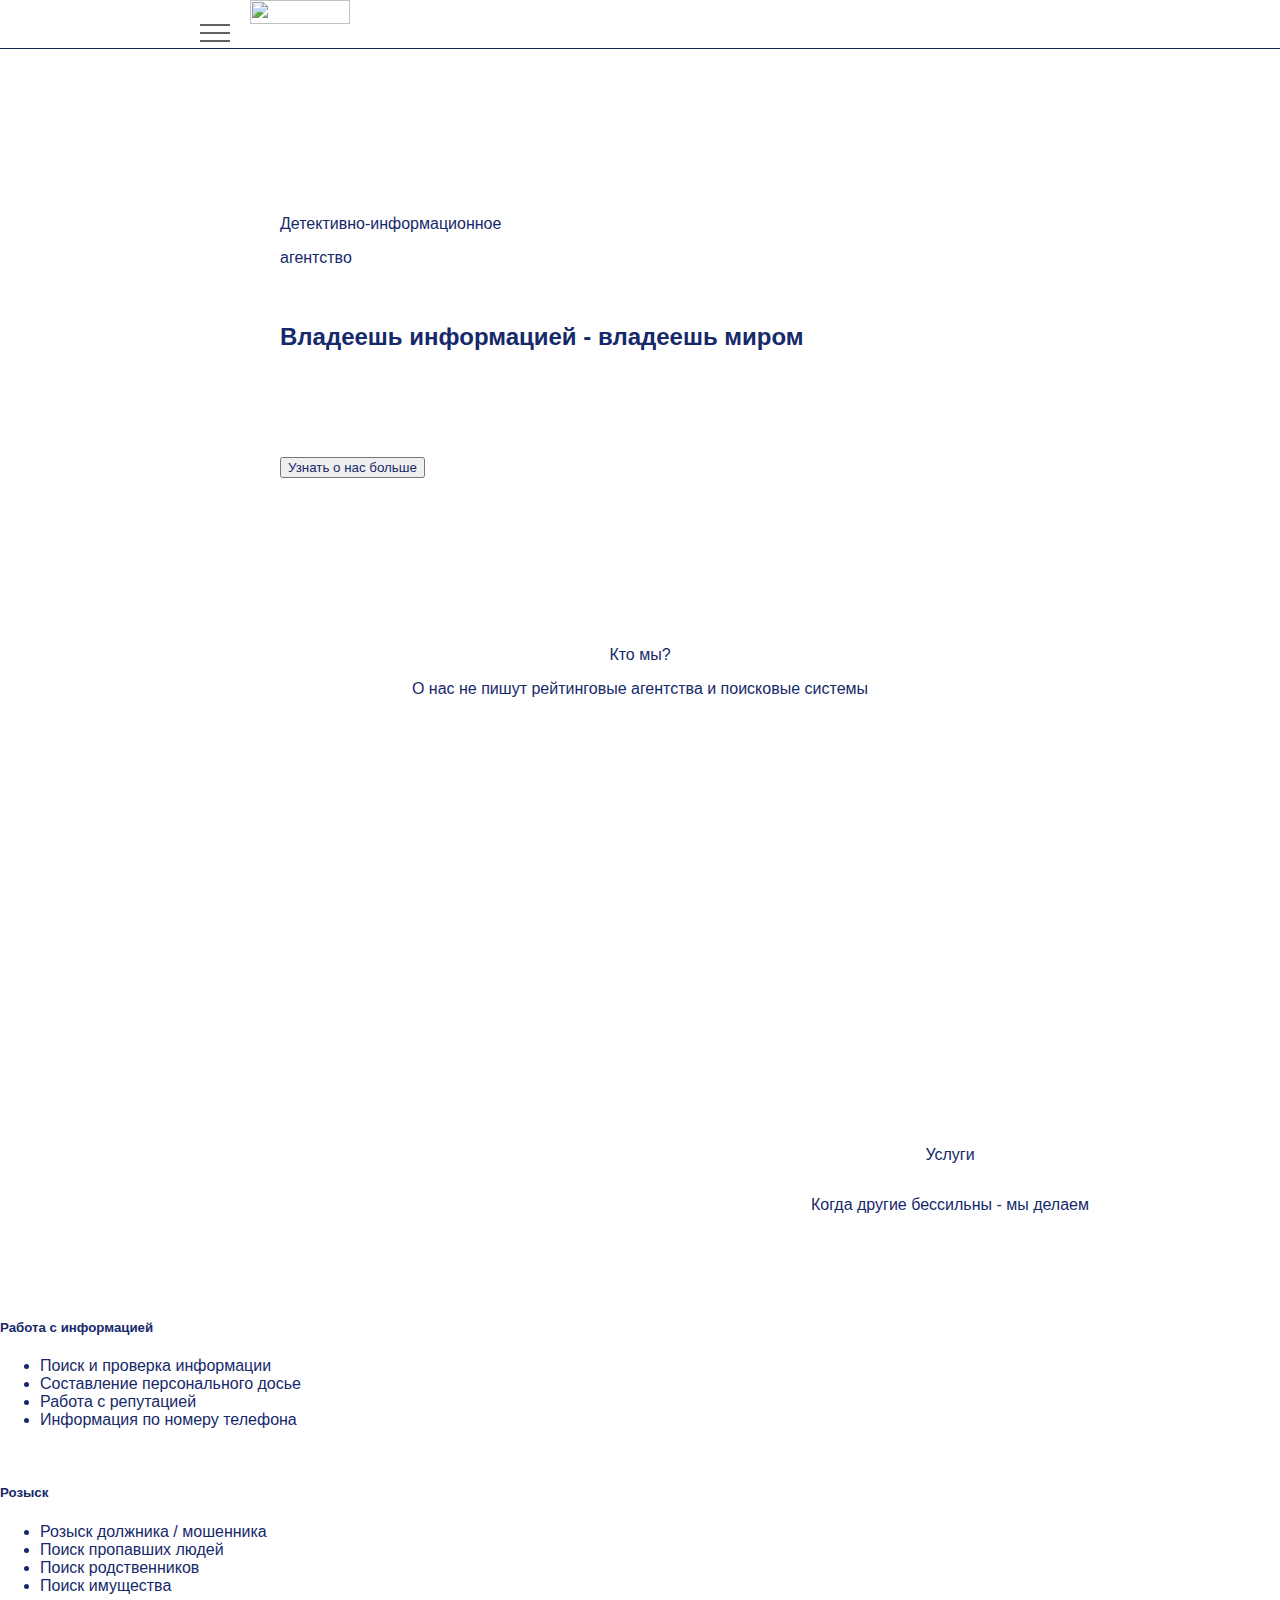
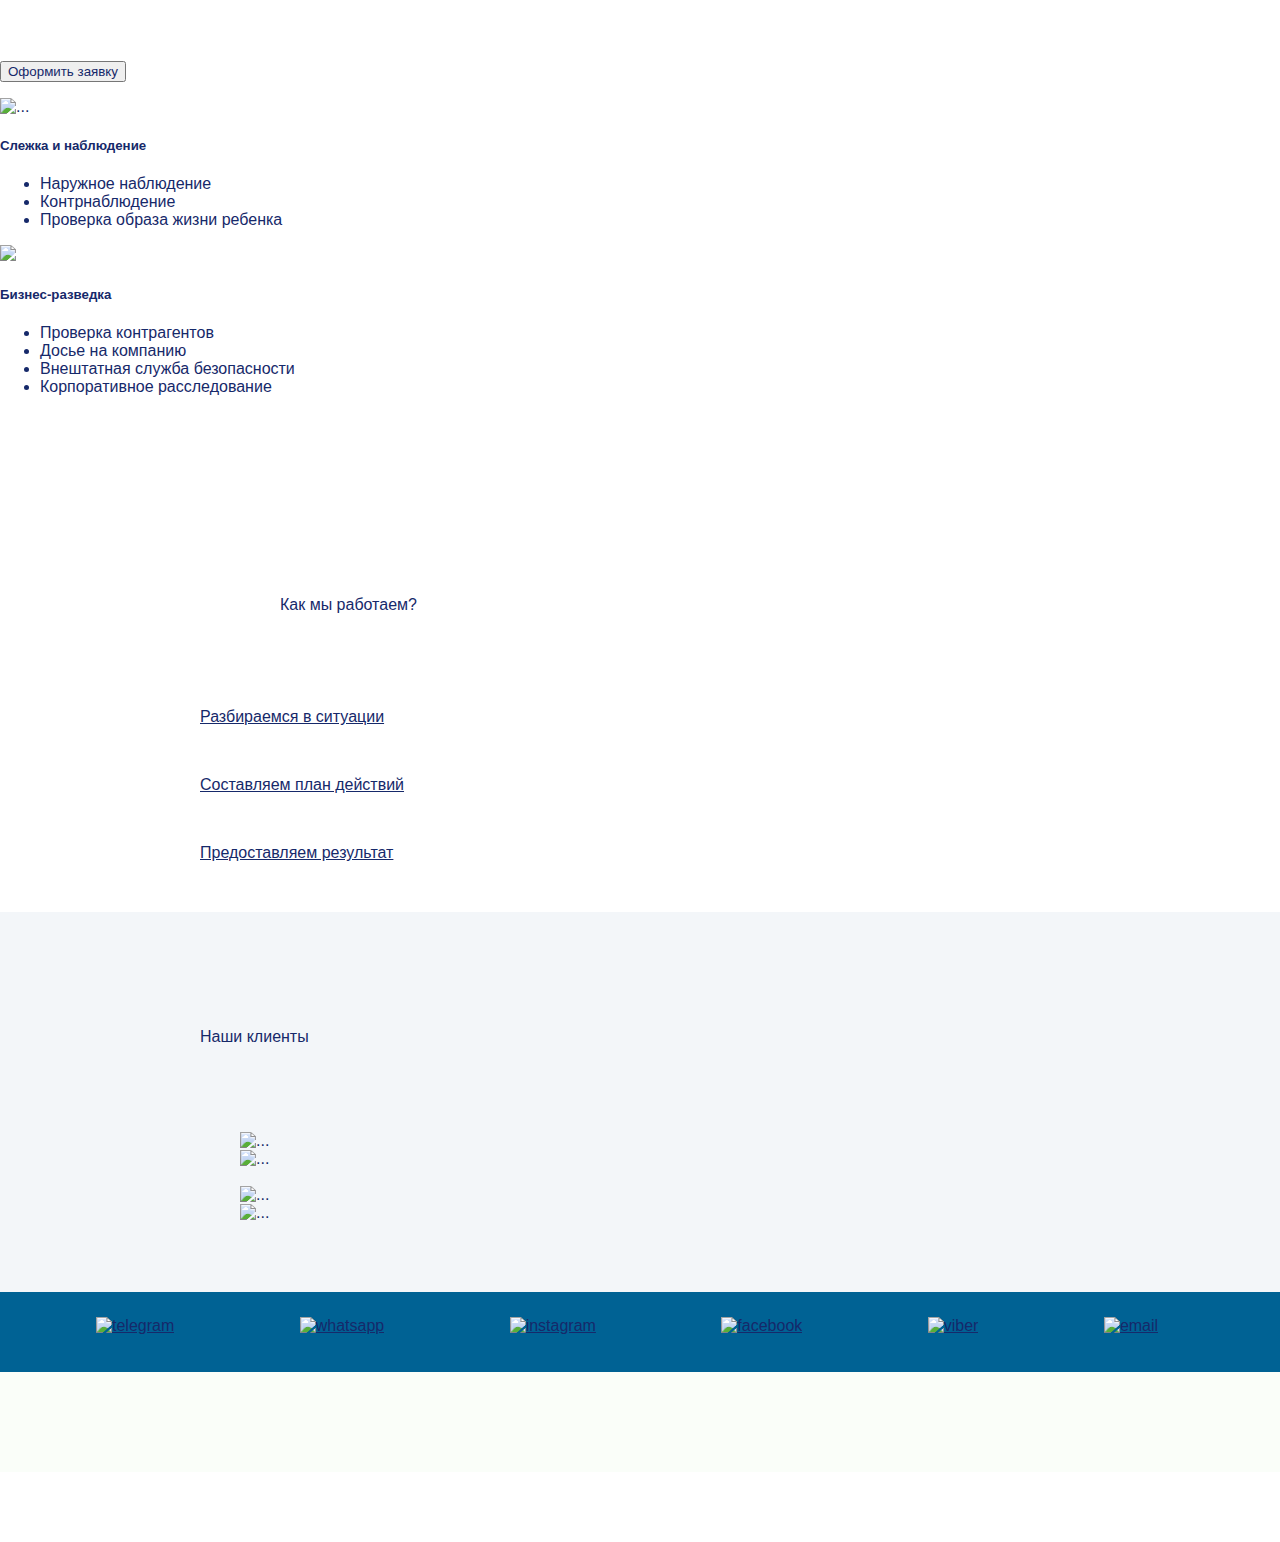
==== index.html @ 45918d25 "Update index.html" ====
<!DOCTYPE html>
<html lang="en">
	<head>
		<meta charset="utf-8" />
        <meta name="viewport" content="width=device-width, initial-scale=1">
		<title>EXAM_Korchevaja</title>
<link rel="stylesheet" href="https://cdnjs.cloudflare.com/ajax/libs/font-awesome/4.7.0/css/font-awesome.min.css">
        <link href="https://cdn.jsdelivr.net/npm/bootstrap@5.1.3/dist/css/bootstrap.min.css"
        rel="stylesheet" integrity="sha384-1BmE4kWBq78iYhFldvKuhfTAU6auU8tT94WrHftjDbrCEXSU1oBoqyl2QvZ6jIW3" crossorigin="anonymous">
        <link href="EXAM.css" rel="stylesheet" />
        <link rel="preconnect" href="https://fonts.googleapis.com">
        <link rel="preconnect" href="https://fonts.gstatic.com" crossorigin>
        <link href="https://fonts.googleapis.com/css2?family=Grape+Nuts&family=Playfair+Display:wght@700&display=swap" rel="stylesheet">
    </head>
	<body>
        <div class="main_container">
        <nav class="navbar navbar-light">
            <div class="container-fluid">
              <a class="navbar-brand" href="#">
                <img class="img_logo" src="project/Exam/img/logo.svg" alt="" width="100" height="24" class="d-inline-block align-text-top">
              </a>
              <nav class="navbar navbar-expand-lg">
                <div class="container-fluid">
                    <ul class="navbar-nav">
                      <li class="nav-item">
                        <a class="nav-link active" aria-current="page" href="#">Главный</a>
                      </li>
                      <li class="nav-item">
                        <a class="nav-link active" aria-current="page" href="#about_us">О нас</a>
                      </li>
                      <li class="nav-item">
                        <a class="nav-link active" aria-current="page" href="#our_services">Услуги</a>
                      </li>
                      <li class="nav-item">
                        <a class="nav-link active" aria-current="page" href="#how_we_work">Как мы работаем</a>
                      </li>
                      <li class="nav-item">
                        <a class="nav-link active" aria-current="page" href="#clients">Клиенты</a>
                      </li>
                      <li class="nav-item">
                        <a class="nav-link active" aria-current="page" href="#contacts">Контакты</a>
                      </li>
                    </ul>
                    <div class="btn_registration">
                      <form>
                      <button type="button" class="btn btn-outline-secondary" onClick='location.href="registration_form.html"'> Оформить заявку</button>
                    </form>
                    </div>
                       
                  </div>
                </div>
              </nav>
            </div>
          </nav>
          <div class="gamburger">
            <input id="menu__toggle" type="checkbox" />
            <label class="menu__btn" for="menu__toggle">
              <span></span>
            </label>
            <ul class="menu__box">
              <li><a class="menu__item" href="../Exam/index.html">Главная</a></li>
              <li><a class="menu__item" href="../Exam/list2.html">О нас</a></li>
              <li><a class="menu__item" href="#how_we_work">Как мы работаем</a></li>
              <li><a class="menu__item" href="#clients">Клиенты</a></li>
              <li><a class="menu__item" href="#contacts">Контакты</a></li>
              <li><a class="menu__item" href="../registration_form.html">Оформить заявку</a></li>
            </ul>
          </div>
        
          <div class="line"></div>
         <ul class="small_menu">
          <li>
            <a class="nav-link active" aria-current="page" href="../Exam/list2.html">О нас</a>
          </li>
          <li class="nav-item">
            <a class="nav-link active" aria-current="page" href="#our_services">Услуги</a>
          </li>
          <li class="nav-item">
            <a class="nav-link active" aria-current="page" href="#how_we_work">Как мы работаем</a>
          </li>
          <li class="nav-item">
            <a class="nav-link active" aria-current="page" href="#clients">Клиенты</a>
          </li>
          <li class="nav-item">
            <a class="nav-link active" href="../registration_form.html">Оформить заявку</a></li>
           
            <div class="dropdown">
              <button onclick="myFunction()" class="dropbtn">Связаться с нами</button>
              <div id="myDropdown" class="dropdown-content">
                <a href="tel:+38(073) 040 31 71">Telegram</a>
                <a href="tel:+38(073) 040 31 71">Whatsapp</a>
                <a href="https://www.instagram.com/hijack_chegevika/">Instagram</a>
                <a href="#">Facebook</a>
                <a href="tel:+38(073) 040 31 71">Viber</a>
                <a href="mailto:adrasteia@mail.com">Email</a>
              </div>
            </div>
        </ul>



<div class="main_content_1">
  <a name="about_us"></a>
    <div class="information-content">
        <p class="h1">Детективно-информационное
            <p class=" h1 text-black-50">агентство</p></p>
            <h6 class="text-black-50">Владеешь информацией - владеешь миром</h6>
            <form>
            <button type="button" class="btn btn-outline-secondary" onClick='location.href="../Exam/list2.html"'>Узнать о нас больше</button>
          </form>
          </div>
        <div class="image-content">
        <img src="project/Exam/img/img1.svg" alt="" width="80%">
         </div>
    </div>
    <div class="main_content_2">
        <div class="center-text">
        <p class="h1">Кто мы?</p>
        <p class="h4 text-black-50">О нас не пишут рейтинговые агентства и поисковые системы</p>
    </div>
    <div class="card-group-1">
        <p>  <img class="img_1" src="project/Exam/img/note 1.svg" alt="" width="60%"></p>
        <div class="vertical_grop1">
        <p>
        <img class="polaroid_foto" src="project/Exam/img/Polaroid 600 Format.svg" alt="" width="45%">
       <div class="small_text"> <p class="h5">2. Применяем  агентскую сеть по всему миру</p> </div>
    </p>
</div>
<div class="vertical_grop1">
    <div class="small_text2"> <p class="h5">3. Используем арсенал профессиональных технических средств</p> </div>
    <p> <img class="lines_img" src="project/Exam/img/lines.svg" alt="" width="50%">
    </p>
</div>
<div class="vertical_grop1">
    <p>  <img class="stars" src="../Exam/img/star.svg" alt="" width="40%">
        <div class="small_text2"> <p class="h5">4. Считаем 
            что репутация важнее денег</p> </div>
    </p>
    </div>
    </div>
    </div>
    <div class="container">
        <div class="container_nav">
            <div class="services">
            <p class="h1">Услуги</p>
            <a name="our_services"></a>
          </div>
            <p class="h5 text-black-50" >Когда другие бессильны - мы делаем</p>
        </div>
<div class="image_card_group">
        <div class="row row-cols-1 row-cols-md-4 g-4">
            <div class="col">
              <div class="card h-100">
              <img src="../Exam/img/detective.jpg" class="card-img-top"  alt="" width="90%">
              <div class="card-body">
                <h5 class="card-title">Работа с информацией</h5>
                <p class="card-text"><ul>
                    <li> Поиск и проверка информации</li>
                    <li> Составление персонального досье</li>
                    <li> Работа с репутацией</li>
                    <li> Информация по номеру телефона</li>
                </ul></p>
              </div>
            </div>
            </div>
            <div class="col">
                <div class="card h-100">
              <img src="../Exam/img/det2.jpg" class="card-img-top" alt="">
              <div class="card-body">
                <h5 class="card-title">Розыск</h5>
                <p class="card-text">
                    <ul>
                        <li> Розыск должника / мошенника</li>
                        <li> Поиск пропавших людей</li>
                        <li> Поиск родственников</li>
                        <li> Поиск имущества</li>
                    </ul>
                    <form> 
                    <button type="button" class="btn btn-primary" onClick='location.href="../registration_form.html"'>Оформить заявку</button>
                  </form>
                  </p>
              </div>
              </div>
            </div>
            <div class="col">
                <div class="card h-100">
              <img src="../Exam/img/det3.jpg" class="card-img-top" alt="..." >
              <div class="card-body">
                <h5 class="card-title">Слежка и наблюдение</h5>
                <p class="card-text">
                    <ul>
                        <li> Наружное наблюдение</li>
                        <li> Контрнаблюдение</li>
                        <li> Проверка образа жизни ребенка</li>
                    </ul>  
                </p>
              </div>
                </div>
            </div>
              <div class="col">
                <div class="card h-100">
                <img src="../Exam/img/det4.jpg.crdownload" class="card-img-top">
                <div class="card-body">
                  <h5 class="card-title">Бизнес-разведка</h5>
                  <p class="card-text">
                    <ul>
                        <li> Проверка контрагентов</li>
                        <li> Досье на компанию</li>
                        <li>Внештатная служба безопасности</li>
                        <li>Корпоративное расследование</li>
                    </ul>    
                  </p>
                </div>
                </div>
            </div>
          </div>
          </div>
    </div>
    <div class="container_new">
        <div class="work_container">
          <a name="how_we_work"></a>
        <div class="we_work">
        <p class="h1">Как мы работаем?</p></div>
        </div>
        <div class="row">
            <div class="col-4">
        <div class="list-group">
            <a href="#" class="list-group-item list-group-item-action" aria-current="true">
              <div class="d-flex w-100 justify-content-between">
                <img src="../Exam/img/Icon.png" alt="">
              </div>
              <p class="mb-1">Разбираемся в ситуации</p>
            </a>
            <a href="#" class="list-group-item list-group-item-action">
              <div class="d-flex w-100 justify-content-between">
                <img src="../Exam/img/Icon2.png" alt="">
              </div>
              <p class="mb-1">Составляем план действий</p>
            </a>
            <a href="#" class="list-group-item list-group-item-action">
              <div class="d-flex w-100 justify-content-between">
                <img src="../Exam/img/Vector 76.png" alt="">
              </div>
              <p class="mb-1">Предоставляем результат</p>
            </a>
        </div>
        </div>

        <div class="col-8">
    <div class="large_image">
        <img src="../Exam/img/graphics.svg" alt="" width="90%">
    </div>
    </div>
    <div class="container_clients">
      <div class="vertical_grop3">
        <a name="clients"></a>
        <div class="clients_title">
        <p class="h1">Наши клиенты</p></div>
        <div class="main_gallery">
        <div class="gallery">
        <div class="row"> 
          <div class="col-lg-3 col-md-4 col-6">
              <img class="img-fluid" src="../Exam/img/1.svg" alt="...">
          </div>
          <div class="col-lg-3 col-md-4 col-6">
              <img class="img-fluid" src="../Exam/img/2.svg" alt="...">
          </div>
        </div>
     <br> 
        <div class="row">
          <div class="col-lg-3 col-md-4 col-6">
            <img class="img-fluid" src="../Exam/img/3.svg" alt="...">
        </div>
        <div class="col-lg-3 col-md-4 col-6">
          <img class="img-fluid" src="../Exam/img/4.svg" alt="...">
      </div>
      </div>
      </div>
      </div>
      <div class="result_text">
        <p class="mb-1 text-black-50">Предоставляем результат</p>
      </div>
      </div>

<footer class="footer_for_mob">

</footer>

<a name="contacts"></a>
<footer class="footer">
  <div class="socfoot">
      <a href="tel:+38(073) 040 31 71" class="sff"><img class="tel" src="../Exam/img/telegram.png" alt="telegram"></a>
      <a href="tel:+38(073) 040 31 71" class="sfg"><img class="tel" src="../Exam/img/whatsapp.png" alt="whatsapp"></a>
      <a href="https://www.instagram.com/hijack_chegevika/" class="sfinstag"><img class="tel" src="../Exam/img/instagram.png" alt="instagram"></a>
      <a href="#" class="sfok"><img class="tel"src="../Exam/img/facebook.png" alt="facebook"></a>
      <a href="tel:+38(073) 040 31 71" class="sftwit"><img class="tel"src="../Exam/img/viber.png" alt="viber"></a>
      <a href="mailto:adrasteia@mail.com" class="sfvk"><img class="tel" src="../Exam/img/email.png" alt="email"></a>
  </div>
  <div class="menufoot">
  </div>
</footer>


<script src="../Exam/gamburger.js"></script>
</body>
</html>
---- EXAM.css ----
*{
    color:#16296a;  
    font-family:'Segoe UI', Tahoma, Geneva, Verdana, sans-serif;}
html{
    height: 100vw;
}
body{
    margin:0px;
    color: #142251;
    max-width: 1910px;
    min-height: 100vw;
 
}
.main_container{
width:1910px;
position: relative;
min-height: 100%;
}
.img_logo{
    margin-left: 80px;
}
.navbar-text{
    padding-left:350px;
    }

.nav-item>a:hover{
        color: rgb(95, 96, 101);
        text-decoration: underline;}
.btn_registration{
    margin-top: -50px;
    margin-right: 50px;
    margin-left: 500px;
}
.line{
    border-bottom: 1px solid #142251;
    width: 1920px;
    height: 0px;
    margin-top: 0px;
    }
h1{
    font-size: 100px;
}
h6{
    font-size: 24px;
}
.information-content{
    max-width: 787px;
    margin-left: 80px;
    margin-top: 150px;
}
.btn {
    margin-top: 50px;
}
.main_content_1{
    display: flex;
    flex-direction: row;
}
.image-content{
    margin-left: 320px;
    margin-top: 70px;
}
.center-text{
   text-align: center;
   margin-top: 80px;
}
.h4 text-black-50{
    width: 490px;
}
.card-group-1{
    display: flex;
    flex-direction: row;
    align-content:space-between;
    margin-top: 80px;
    width: 1910px;
    margin-left: 80px;
}
.img_polaroid{
    margin-left:0px ;
    width: 60%;

}
.stars{
    margin-top: 50px;
    
}
.vertical_grop1{
    display: flex;
    flex-direction: column;
}
.small_text{
    font-size: 10px;
    width: 150px;
    margin-top: -20px;
}

.small_text2{
    width: 200px;
    margin-top: 50px;
}
.lines_img{
    margin-top: 50px;
}
.container{
  background-color:   #ffffff;
  height: auto;
  width:1900px;
}
.container_nav{
    display: flex;
    flex-direction: column;
    text-align: center;
    margin-top: 30px;
}
.services{
margin-top: 50px;
}
.row row-cols-1 row-cols-md-4 g-4{
    margin-top: 50px;
}
.image_card_group{
    margin-top: 50px;
}
.work_container{
    margin-top: 200px;
    margin-left: 80px; 
}
.list-group{
    margin-left: 80px; 
    margin-top: 60px;
}
.large_image{
    margin-left: 150px;
}
.container_clients{
    background-color:  #F3F6F9;;
}
.clients_title{
    margin-left: 80px;
    margin-top: 200px;
}
.vertical_grop3{
    display: flex;
    flex-direction: row;
}
.main_gallery{
    display: flex;
    flex-direction: column;
    padding-left: 25%;
    margin-top: 70px;
    margin-bottom: 70px;
}
.result_text{
    font-size: 24px;
    margin-top: 200px;
    margin-right: 100px;
}
.img-fluid{
    transition:transform .2s;
}
.img-fluid:hover {
transform: scale(1.3);
}
.card-img-top{
    transition:transform .2s;  
}
.card-img-top:hover{
    transform: scale(1.1);
}
.tel{
    transition:transform .2s; 
}
.tel:hover{
    transform: scale(1.2);
}

.footer {
    height: 250px;
    position: absolute;
    width:1920px;
}
.socfoot {
    height: 100px;
    width: 100%;
    background-color: #006294;
    clear: both;
    text-align: center;
}
.socfoot>a>img {width: 50px; height: 50px;}
.socfoot>a>img:first-child {margin: 25px 25px 25px 5%;}
.socfoot>a>img:nth-child(2) {margin-left: 0}
.socfoot>a>img:nth-child(3) {margin-left: 0}
.socfoot>a>img:nth-child(4) {margin-left: 0}
.socfoot>a>img:nth-child(5) {margin-left: 0}
.socfoot>a>img:nth-child(6) {margin-left: 0}
.menufoot {
    height: 100px;
    widows: 100%;
    background-color: #fafef9;
    clear: both;
}

@media screen and (min-width:1900px){
.small_menu{
    display: none;
}
    .small_page_text{
    display: none;
}
    .gamburger{
    display: none;
}
.menu{
    display: none; 
}
.container_sm_footer{
    display: none;
}
}

@media screen and (min-width:769px) and (max-width: 1910px)
{
    .small_menu{
        display: none;
    }
    .navbar-nav{
        display: none;
    }
   
    .btn_registration{
        display: none; 
    }
    #menu__toggle {
        opacity: 0;
}
.img_logo{
    margin-left: 250px;
}
.menu__btn {
    display: flex;
    align-items: center;  
    position: fixed;
    top: 20px;
    left: 200px;
    width: 30px;
    height: 26px;
    cursor: pointer;
    z-index: 1;
  }
  .menu__btn > span,
.menu__btn > span::before,
.menu__btn > span::after {
  display: block;
  position: absolute;
  width: 100%;
  height: 2px;
  background-color: #616161;
}
.menu__btn > span::before {
  content: '';
  top: -8px;
}
.menu__btn > span::after {
  content: '';
  top: 8px;
}
.menu__box {
    display: block;
    position: fixed;
    visibility: hidden;
    top: 0;
    left: -100%;
    width: 300px;
    height: 100%;
    margin: 0;
    padding: 80px 0;
    list-style: none;
    text-align: center;
    background-color: #ECEFF1;
    box-shadow: 1px 0px 6px rgba(0, 0, 0, .2);
  }
  
  .menu__item {
    display: block;
    padding: 12px 24px;
    color: #333;
    font-family: 'Roboto', sans-serif;
    font-size: 20px;
    font-weight: 600;
    text-decoration: none;
  }
  .menu__item:hover {
    background-color: #CFD8DC;
  }
  #menu__toggle:checked ~ .menu__btn > span {
    transform: rotate(45deg);
  }
  #menu__toggle:checked ~ .menu__btn > span::before {
    top: 0;
    transform: rotate(0);
  }
  #menu__toggle:checked ~ .menu__btn > span::after {
    top: 0;
    transform: rotate(90deg);
  }
  #menu__toggle:checked ~ .menu__box {
    visibility: visible;
    left: 0;
  }
  .main_content_1{
    display: flex;
    flex-direction: column;
    margin-left: 200px;
}
.image-content{
    margin-left: 200px;
    width:50%;
   
}
.card-group-1{
    display: flex;
    flex-direction: column;
    align-content:space-between;
    margin-top: 80px;
    margin-left: 80px;
    margin-left: 200px;
}
.img_1{
    width:15%;
    margin-left: 200px;
}
.polaroid_foto{
    width:35%;
    margin-left: 230px;
}
.lines_img{
    width:35%;
    margin-left: 200px;
}
.stars{
    width:30%; 
    margin-left: 200px;
}
.large_image{
    display: none;
}
.list-group{
    width:500px;
    margin-left: 200px;
}
.container_clients{
    margin-top: 50px;
   
}
.vertical_grop3{
    display: flex;
    flex-direction: column;
    
}
.clients_title{
    margin-top: 100px;
    margin-left: 200px;
}
.main_gallery{
    margin-left: -80px;
}
.result_text{
    display: none;
}
.small_text{
 display: none;
}

.small_text2{
   display: none;
 
}
.vertical_grop1{display: flex;
flex-direction: row;
}
.we_work{
    margin-left: 200px;
}
.container_sm_footer{
    margin-left: 200px;
    margin-top: -100px;
}
.socfoot {
    height: 80px;
    width: 100%;
    background-color: #006294;
    clear: both;
    text-align: left;
}
.socfoot>a>img {width: 30px; height: 30px;}
.socfoot>a>img:first-child {margin: 25px 25px 25px 5%;}
.socfoot>a>img:nth-child(2) {margin-left: 0}
.socfoot>a>img:nth-child(3) {margin-left: 0}
.socfoot>a>img:nth-child(4) {margin-left: 0}
.socfoot>a>img:nth-child(5) {margin-left: 0}
.socfoot>a>img:nth-child(6) {margin-left: 0}
.menufoot {
    height: 100px;
    widows: 100%;
    background-color: #fafef9;
    clear: both;
}
.small_page_text{
    display: none;
}
}
@media screen and (min-width:350px) and (max-width: 768px){
    .gamburger{
        display: none;
    }
    .img_logo{
        width: 200%;
        margin-top: 10px;
        margin-left: 100px;
    }
    
    .information-content{
    display: none;}
    .center-text{display: none;}
    .main_content_1{display: none;
    }
    .main_content_2{display: none;}
    .container{display: none;
    }
    .image_card_group{display: none;
    }
    .col{display: none;
    }
    .work_container{
        display: none;
    }
    .list-group{ display: none;}
    .large_image{display: none;
    }
    .container_clients{
        display: none;
    }
    .navbar-nav{
        display: none; 
    }
    .btn_registration{
        display: none; 
    }
.small_menu{
    margin-top: 15%;
    margin-left: 30%;
    list-style: none;
}    
.nav-link{
    color: #142251;
    font-size: 30px;
}
/* Dropdown Button */
.dropbtn {
    background-color: #868686;
    color: white;
    padding: 20px;
    font-size: 20px;
    border: none;
    cursor: pointer;
    margin-left: 10px;

}
.dropbtn:hover, .dropbtn:focus {
    background-color: #1176ba;
}
.dropdown {
    position: relative;
    display: inline-block;
}

.dropdown-content {
    display: none;
    position: absolute;
    background-color: #f1f1f1;
    min-width: 160px;
    box-shadow: 0px 8px 16px 0px rgba(0,0,0,0.2);
    z-index: 1;
}
.dropdown-content a {
    color:#142251;
    padding: 12px 16px;
    text-decoration: none;
    display: block;
}
.dropdown-content a:hover {background-color: #ddd}

.show {display:block;}

}
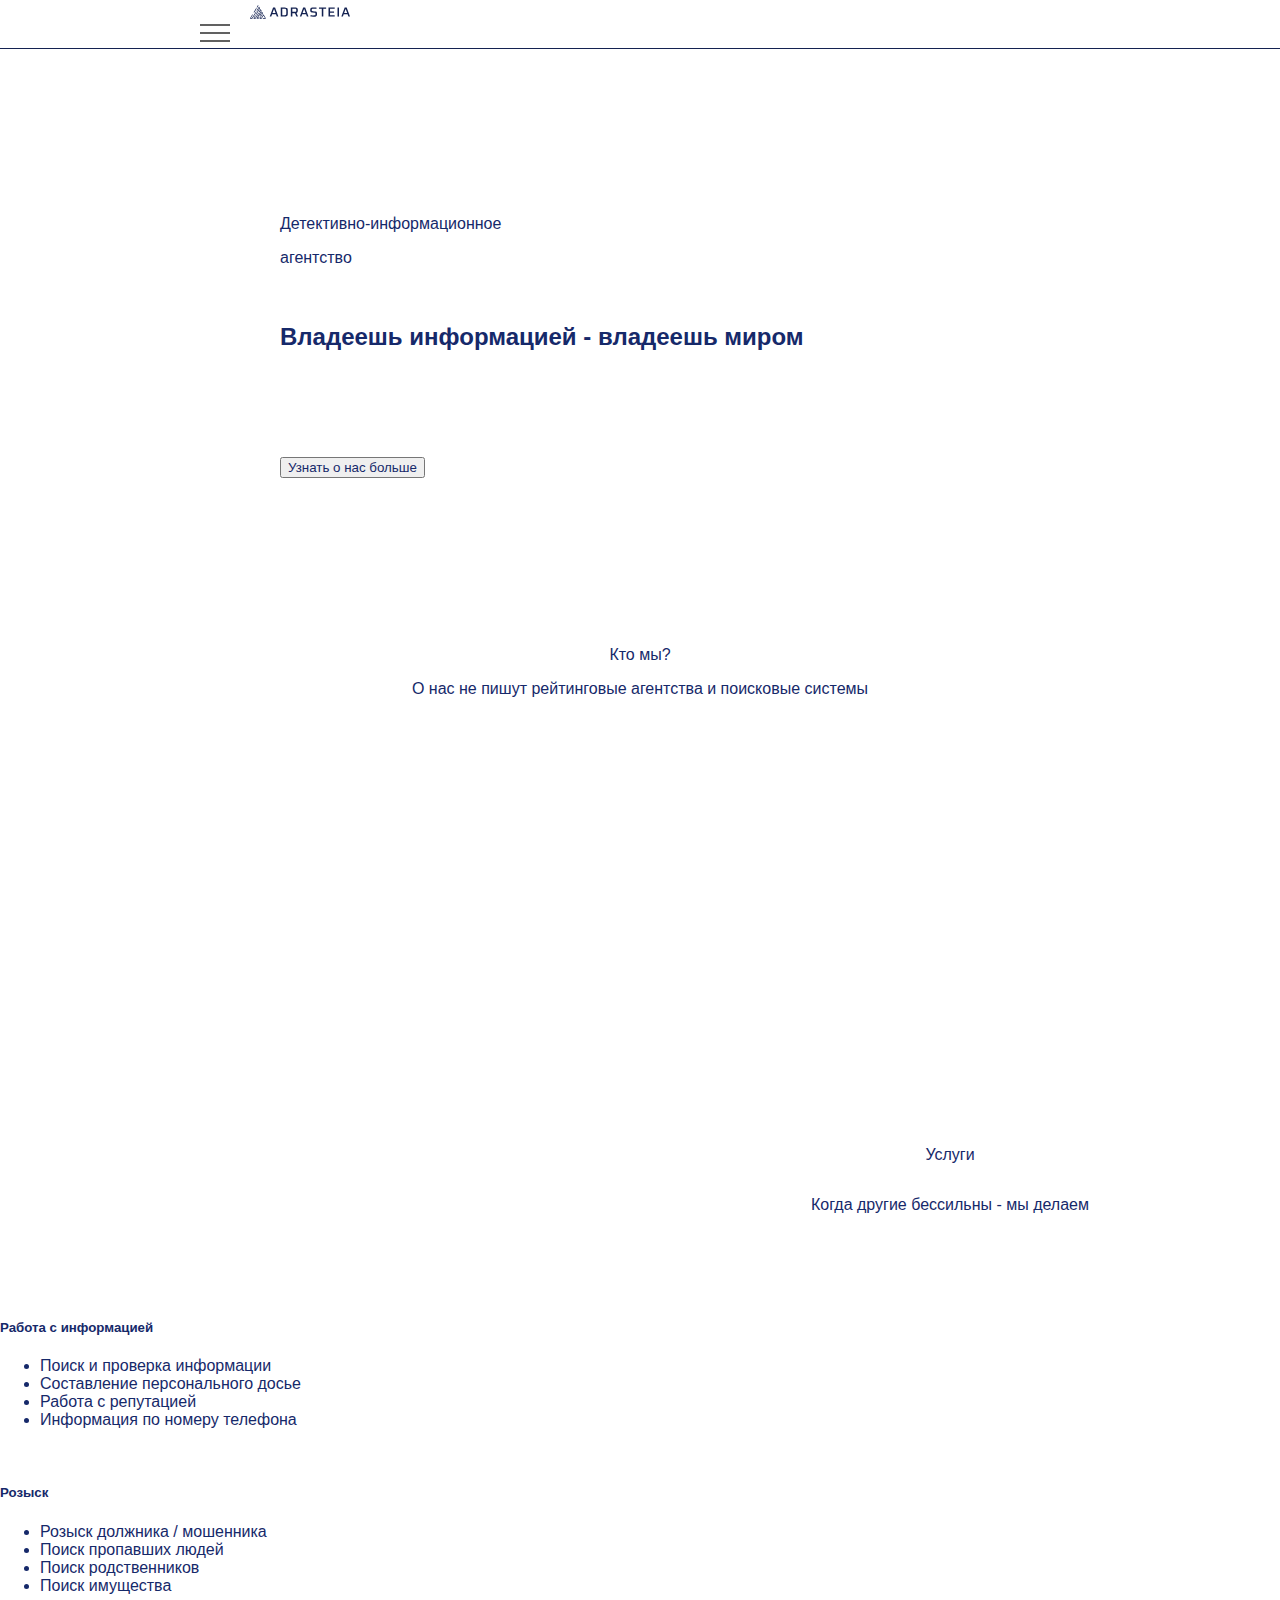
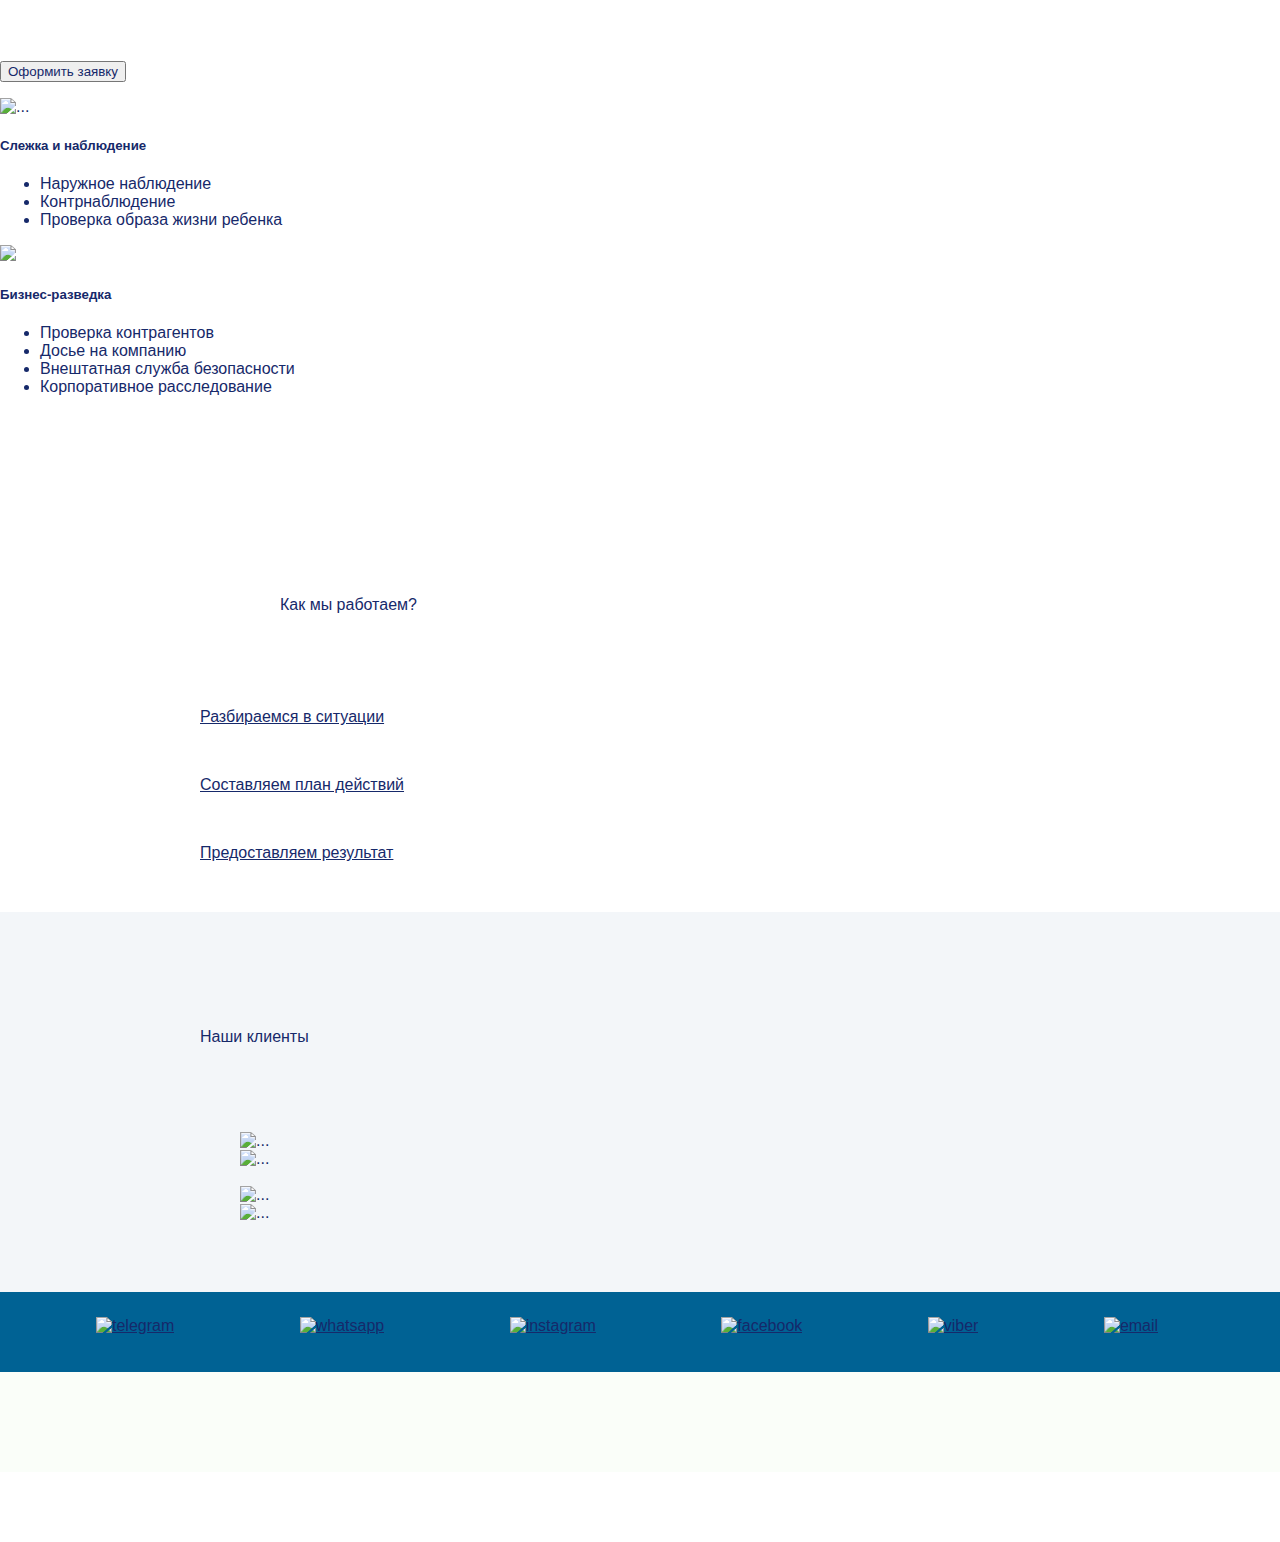
==== commit a4f7501f: "Update index.html" ====
--- a/index.html
+++ b/index.html
@@ -17,7 +17,7 @@
         <nav class="navbar navbar-light">
             <div class="container-fluid">
               <a class="navbar-brand" href="#">
-                <img class="img_logo" src="project/Exam/img/logo.svg" alt="" width="100" height="24" class="d-inline-block align-text-top">
+                <img class="img_logo" src="img/logo.svg" alt="" width="100" height="24" class="d-inline-block align-text-top">
               </a>
               <nav class="navbar navbar-expand-lg">
                 <div class="container-fluid">
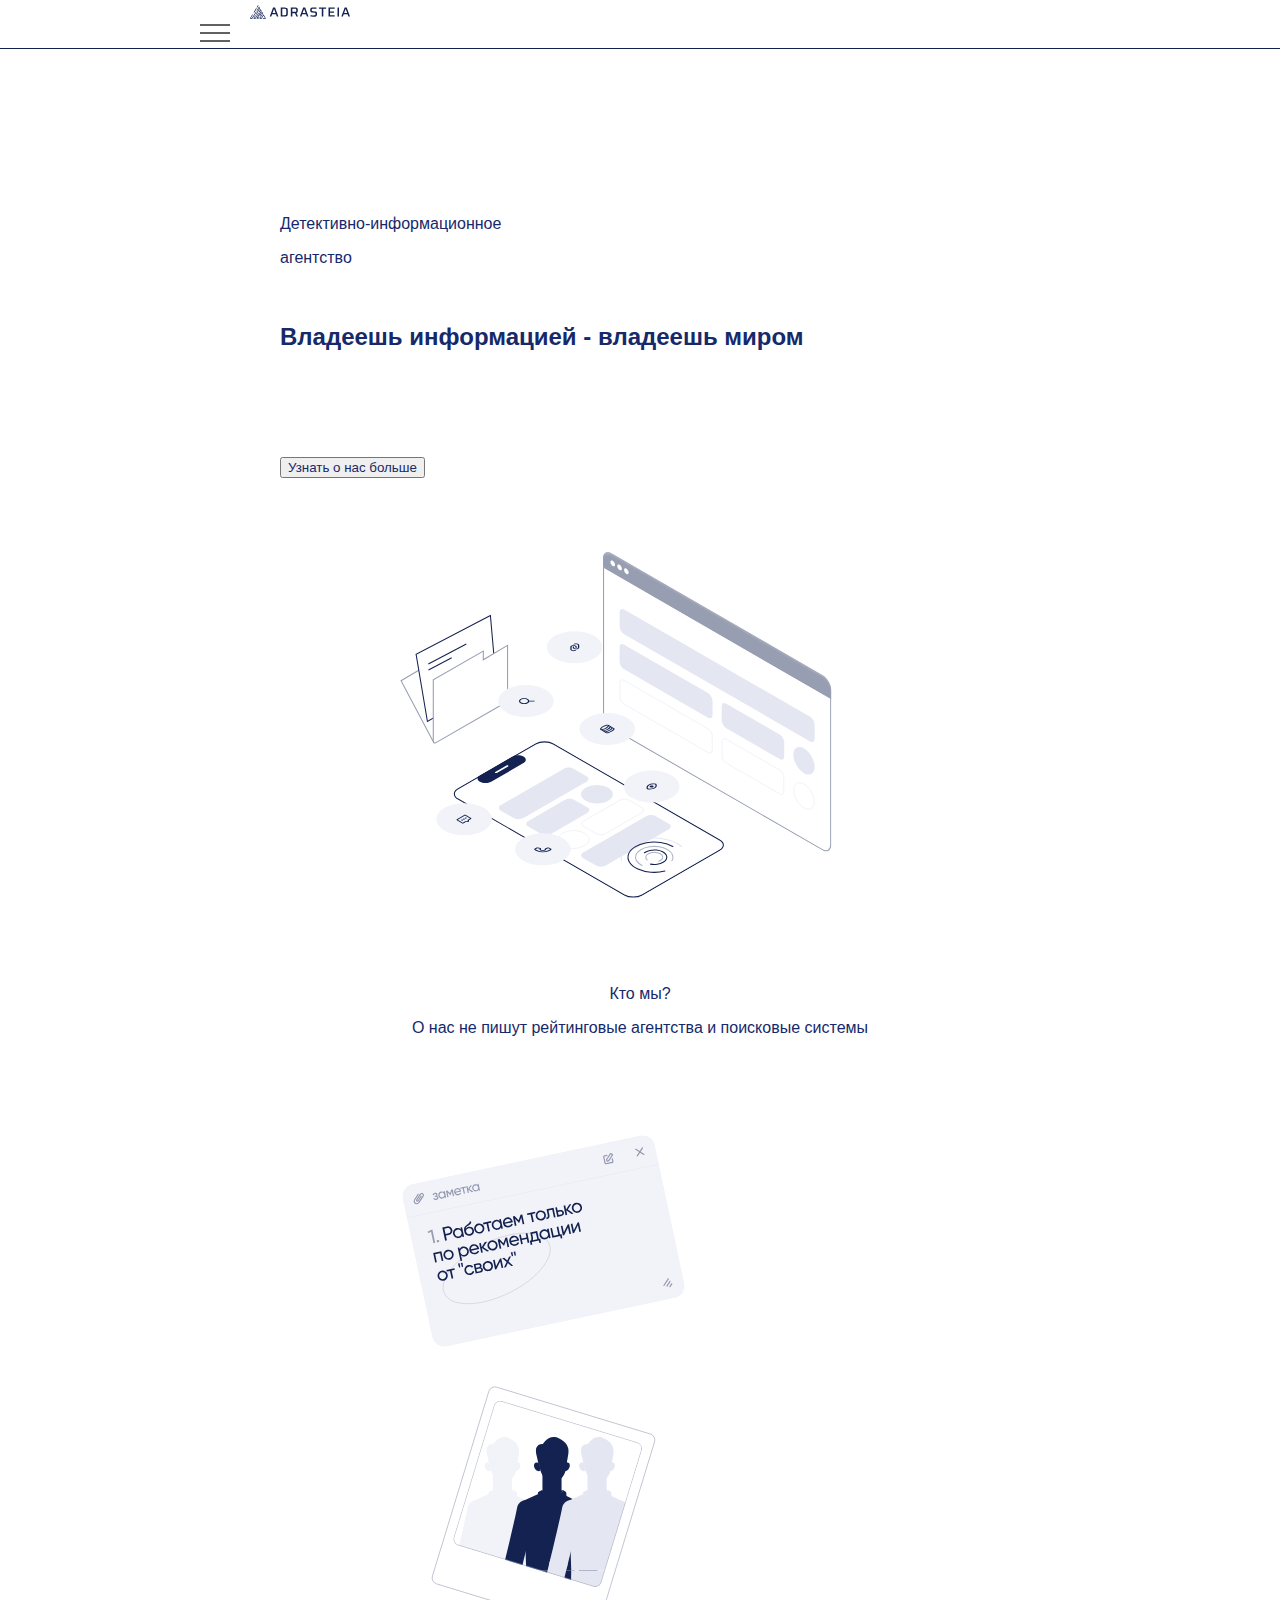
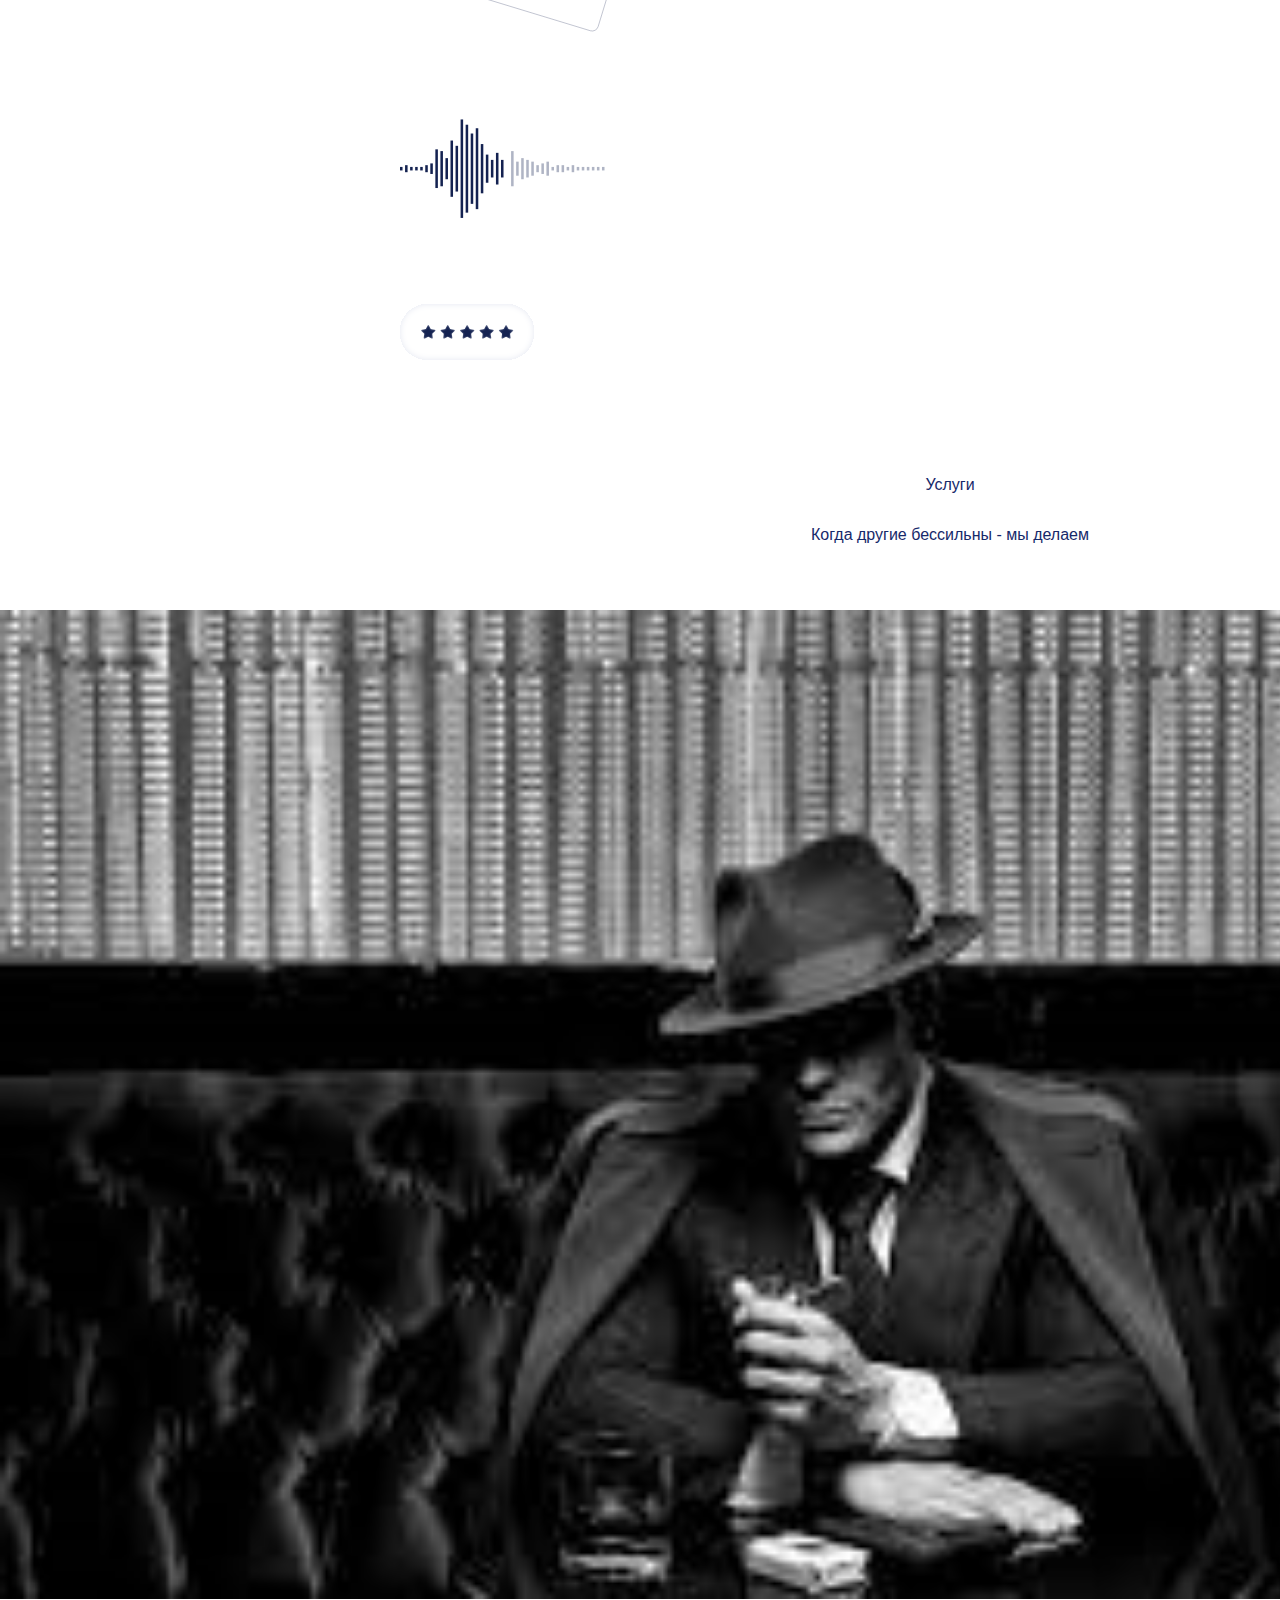
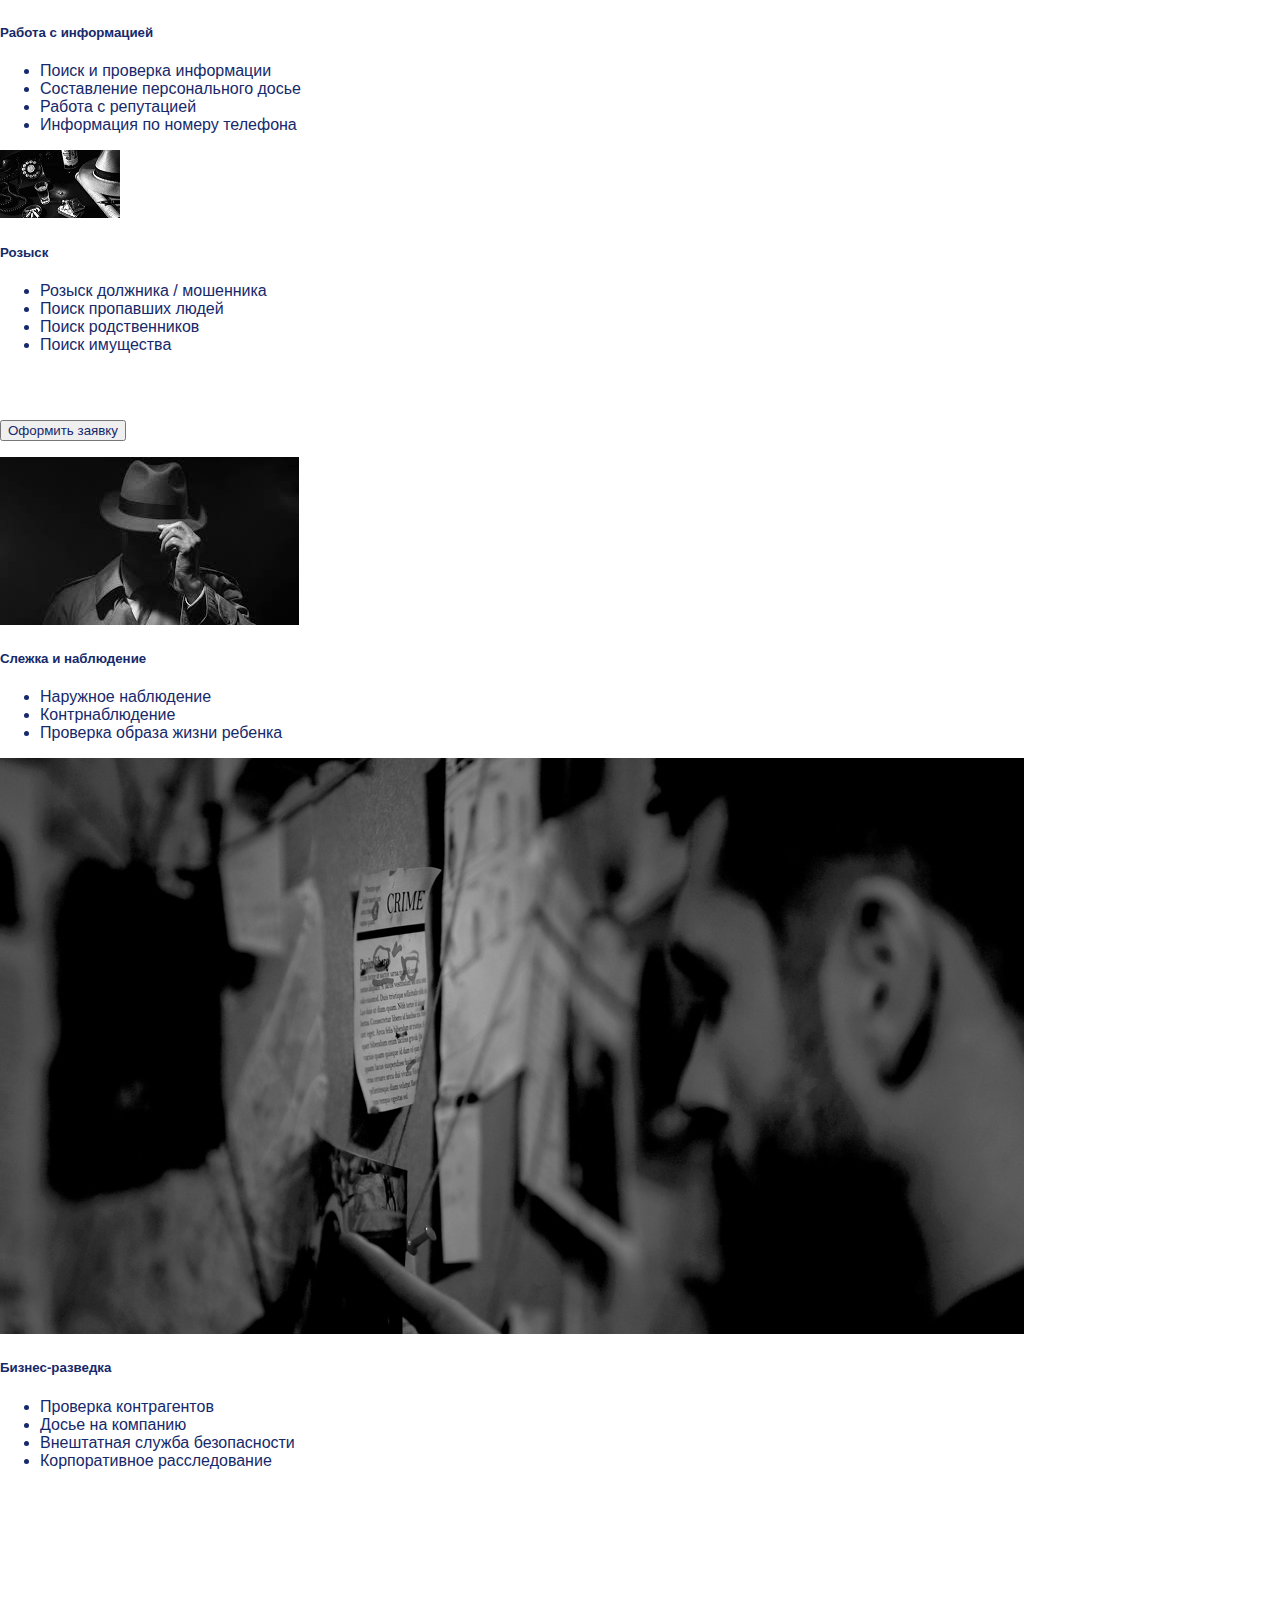
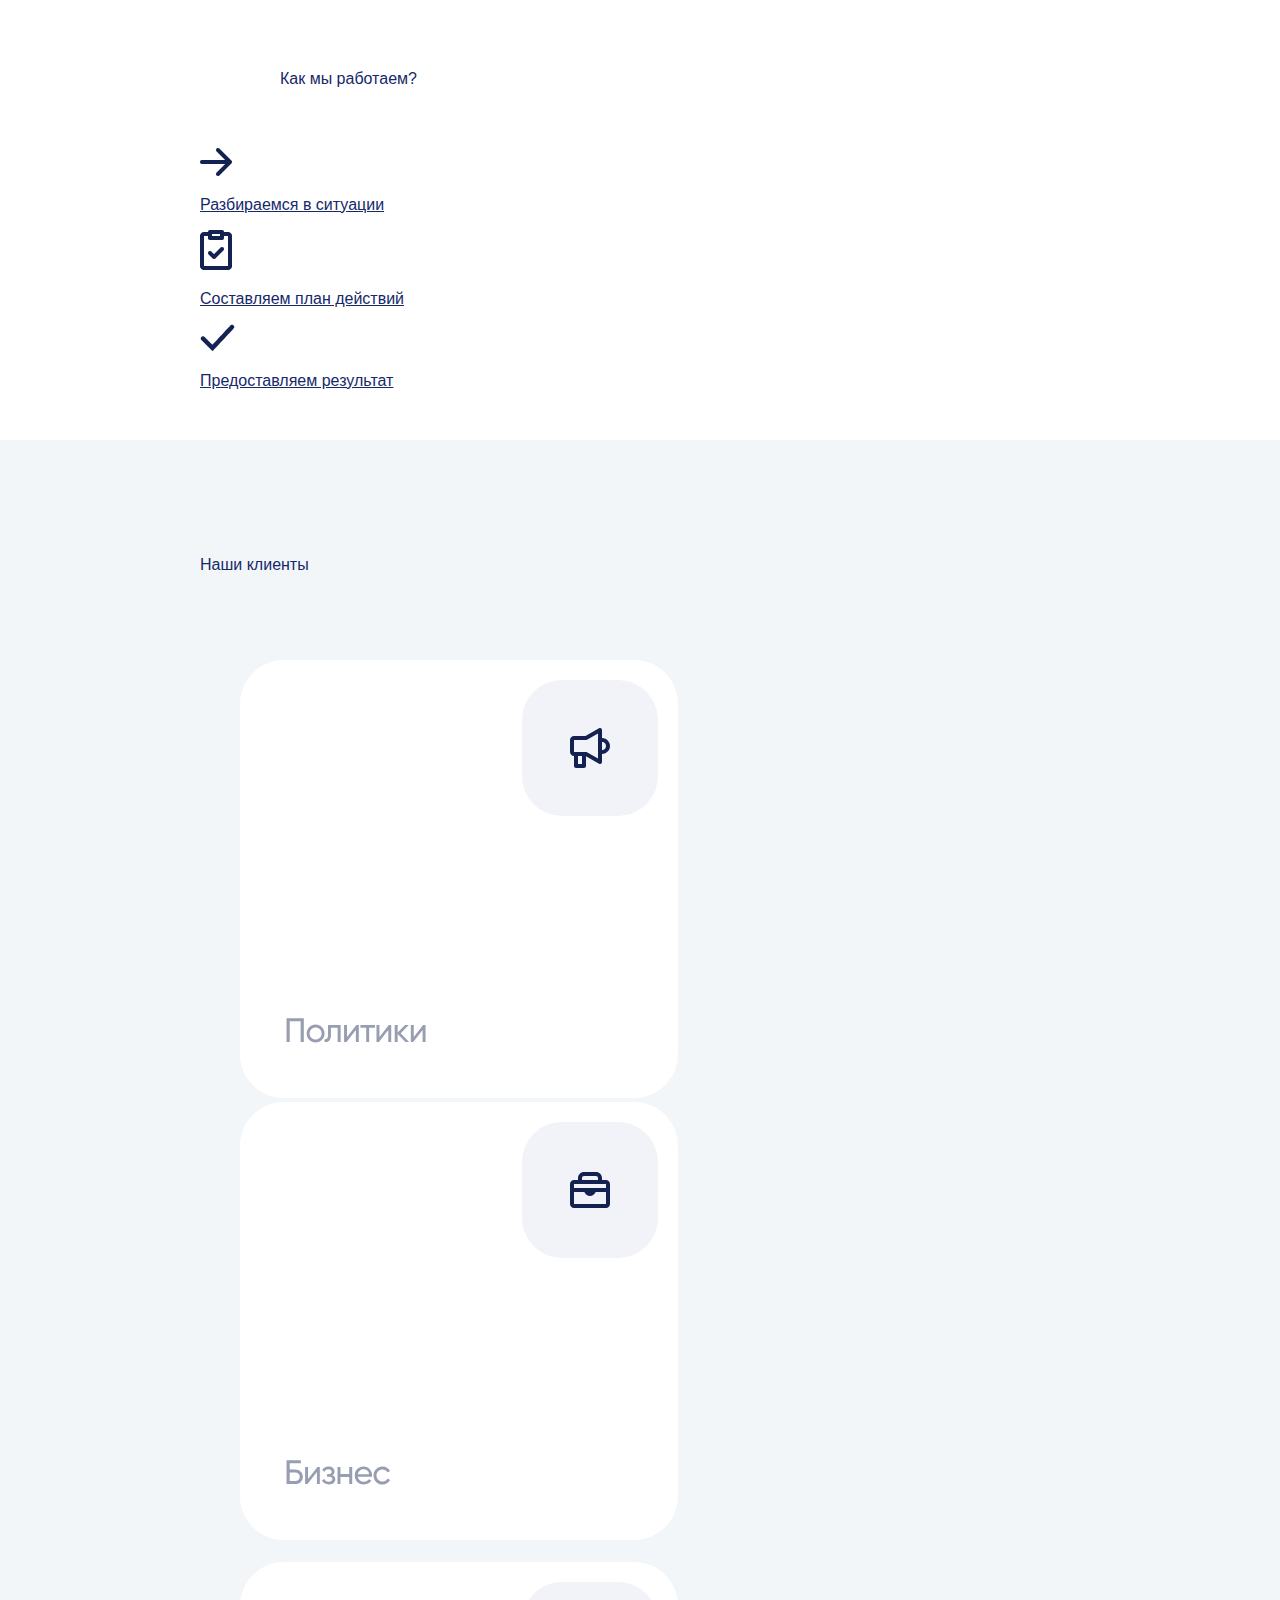
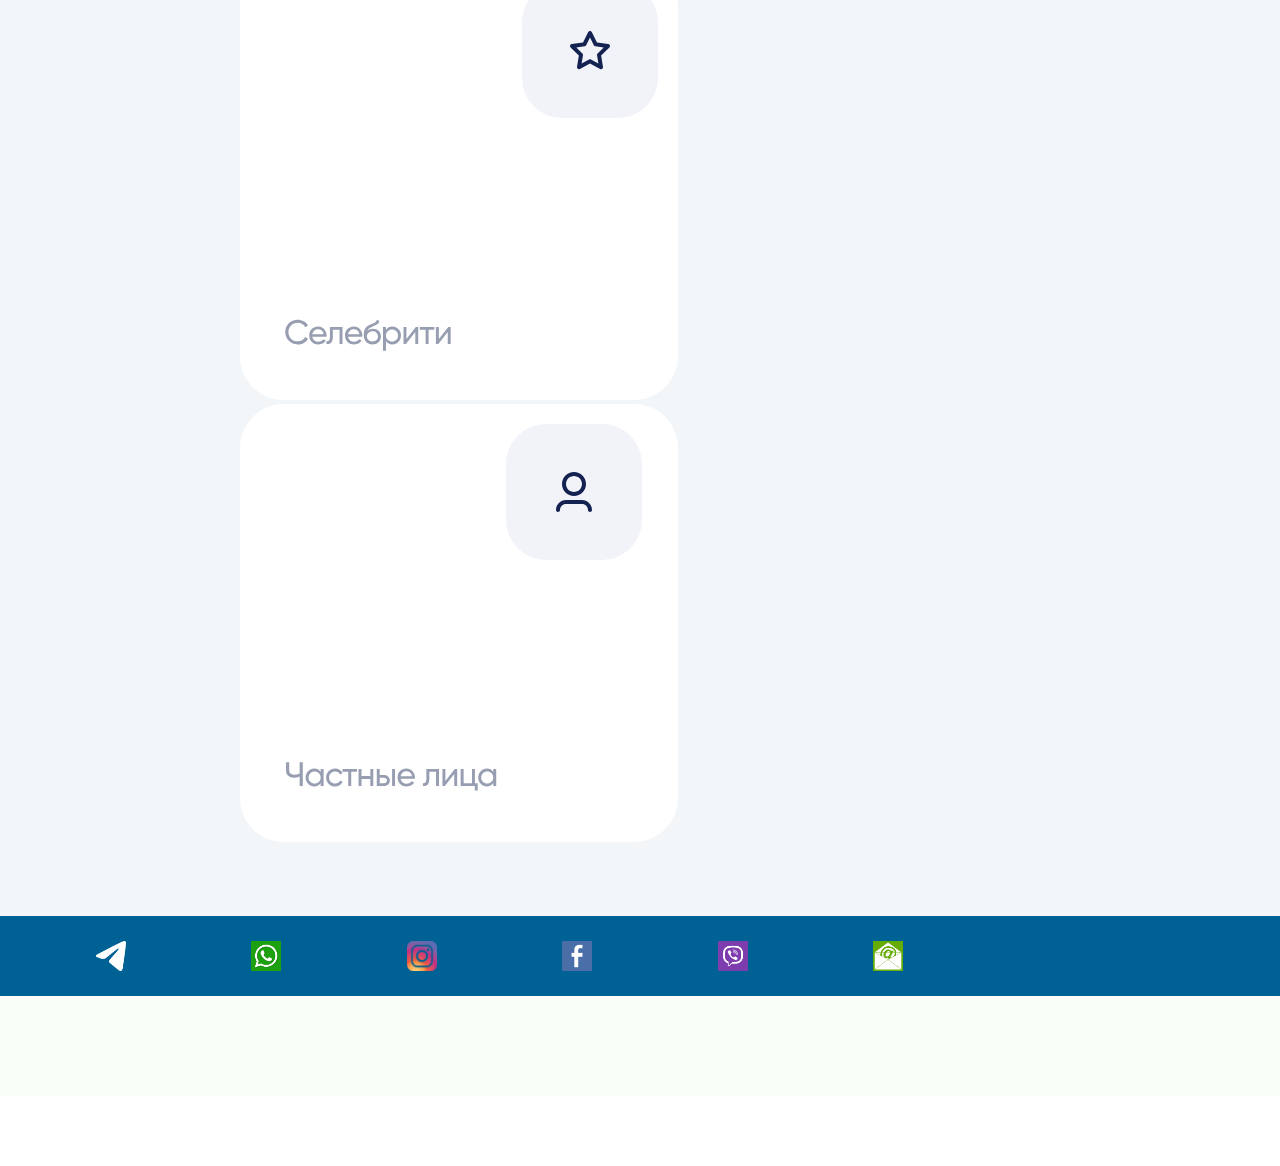
==== commit 409ad4a9: "Update index.html" ====
--- a/index.html
+++ b/index.html
@@ -110,7 +110,7 @@
           </form>
           </div>
         <div class="image-content">
-        <img src="project/Exam/img/img1.svg" alt="" width="80%">
+        <img src="img/img1.svg" alt="" width="80%">
          </div>
     </div>
     <div class="main_content_2">
@@ -119,20 +119,20 @@
         <p class="h4 text-black-50">О нас не пишут рейтинговые агентства и поисковые системы</p>
     </div>
     <div class="card-group-1">
-        <p>  <img class="img_1" src="project/Exam/img/note 1.svg" alt="" width="60%"></p>
+        <p>  <img class="img_1" src="img/note 1.svg" alt="" width="60%"></p>
         <div class="vertical_grop1">
         <p>
-        <img class="polaroid_foto" src="project/Exam/img/Polaroid 600 Format.svg" alt="" width="45%">
+        <img class="polaroid_foto" src="img/Polaroid 600 Format.svg" alt="" width="45%">
        <div class="small_text"> <p class="h5">2. Применяем  агентскую сеть по всему миру</p> </div>
     </p>
 </div>
 <div class="vertical_grop1">
     <div class="small_text2"> <p class="h5">3. Используем арсенал профессиональных технических средств</p> </div>
-    <p> <img class="lines_img" src="project/Exam/img/lines.svg" alt="" width="50%">
+    <p> <img class="lines_img" src="img/lines.svg" alt="" width="50%">
     </p>
 </div>
 <div class="vertical_grop1">
-    <p>  <img class="stars" src="../Exam/img/star.svg" alt="" width="40%">
+    <p>  <img class="stars" src="img/star.svg" alt="" width="40%">
         <div class="small_text2"> <p class="h5">4. Считаем 
             что репутация важнее денег</p> </div>
     </p>
@@ -151,7 +151,7 @@
         <div class="row row-cols-1 row-cols-md-4 g-4">
             <div class="col">
               <div class="card h-100">
-              <img src="../Exam/img/detective.jpg" class="card-img-top"  alt="" width="90%">
+              <img src="img/detective.jpg" class="card-img-top"  alt="" width="90%">
               <div class="card-body">
                 <h5 class="card-title">Работа с информацией</h5>
                 <p class="card-text"><ul>
@@ -165,7 +165,7 @@
             </div>
             <div class="col">
                 <div class="card h-100">
-              <img src="../Exam/img/det2.jpg" class="card-img-top" alt="">
+              <img src="img/det2.jpg" class="card-img-top" alt="">
               <div class="card-body">
                 <h5 class="card-title">Розыск</h5>
                 <p class="card-text">
@@ -184,7 +184,7 @@
             </div>
             <div class="col">
                 <div class="card h-100">
-              <img src="../Exam/img/det3.jpg" class="card-img-top" alt="..." >
+              <img src="img/det3.jpg" class="card-img-top" alt="..." >
               <div class="card-body">
                 <h5 class="card-title">Слежка и наблюдение</h5>
                 <p class="card-text">
@@ -199,7 +199,7 @@
             </div>
               <div class="col">
                 <div class="card h-100">
-                <img src="../Exam/img/det4.jpg.crdownload" class="card-img-top">
+                <img src="img/det4.jpg.crdownload" class="card-img-top">
                 <div class="card-body">
                   <h5 class="card-title">Бизнес-разведка</h5>
                   <p class="card-text">
@@ -227,19 +227,19 @@
         <div class="list-group">
             <a href="#" class="list-group-item list-group-item-action" aria-current="true">
               <div class="d-flex w-100 justify-content-between">
-                <img src="../Exam/img/Icon.png" alt="">
+                <img src="img/Icon.png" alt="">
               </div>
               <p class="mb-1">Разбираемся в ситуации</p>
             </a>
             <a href="#" class="list-group-item list-group-item-action">
               <div class="d-flex w-100 justify-content-between">
-                <img src="../Exam/img/Icon2.png" alt="">
+                <img src="img/Icon2.png" alt="">
               </div>
               <p class="mb-1">Составляем план действий</p>
             </a>
             <a href="#" class="list-group-item list-group-item-action">
               <div class="d-flex w-100 justify-content-between">
-                <img src="../Exam/img/Vector 76.png" alt="">
+                <img src="img/Vector 76.png" alt="">
               </div>
               <p class="mb-1">Предоставляем результат</p>
             </a>
@@ -248,7 +248,7 @@
 
         <div class="col-8">
     <div class="large_image">
-        <img src="../Exam/img/graphics.svg" alt="" width="90%">
+        <img src="img/graphics.svg" alt="" width="90%">
     </div>
     </div>
     <div class="container_clients">
@@ -260,19 +260,19 @@
         <div class="gallery">
         <div class="row"> 
           <div class="col-lg-3 col-md-4 col-6">
-              <img class="img-fluid" src="../Exam/img/1.svg" alt="...">
+              <img class="img-fluid" src="img/1.svg" alt="...">
           </div>
           <div class="col-lg-3 col-md-4 col-6">
-              <img class="img-fluid" src="../Exam/img/2.svg" alt="...">
+              <img class="img-fluid" src="img/2.svg" alt="...">
           </div>
         </div>
      <br> 
         <div class="row">
           <div class="col-lg-3 col-md-4 col-6">
-            <img class="img-fluid" src="../Exam/img/3.svg" alt="...">
+            <img class="img-fluid" src="img/3.svg" alt="...">
         </div>
         <div class="col-lg-3 col-md-4 col-6">
-          <img class="img-fluid" src="../Exam/img/4.svg" alt="...">
+          <img class="img-fluid" src="img/4.svg" alt="...">
       </div>
       </div>
       </div>
@@ -282,19 +282,16 @@
       </div>
       </div>
 
-<footer class="footer_for_mob">
-
-</footer>
 
 <a name="contacts"></a>
 <footer class="footer">
   <div class="socfoot">
-      <a href="tel:+38(073) 040 31 71" class="sff"><img class="tel" src="../Exam/img/telegram.png" alt="telegram"></a>
-      <a href="tel:+38(073) 040 31 71" class="sfg"><img class="tel" src="../Exam/img/whatsapp.png" alt="whatsapp"></a>
-      <a href="https://www.instagram.com/hijack_chegevika/" class="sfinstag"><img class="tel" src="../Exam/img/instagram.png" alt="instagram"></a>
-      <a href="#" class="sfok"><img class="tel"src="../Exam/img/facebook.png" alt="facebook"></a>
-      <a href="tel:+38(073) 040 31 71" class="sftwit"><img class="tel"src="../Exam/img/viber.png" alt="viber"></a>
-      <a href="mailto:adrasteia@mail.com" class="sfvk"><img class="tel" src="../Exam/img/email.png" alt="email"></a>
+      <a href="tel:+38(073) 040 31 71" class="sff"><img class="tel" src="img/telegram.png" alt="telegram"></a>
+      <a href="tel:+38(073) 040 31 71" class="sfg"><img class="tel" src="img/whatsapp.png" alt="whatsapp"></a>
+      <a href="https://www.instagram.com/hijack_chegevika/" class="sfinstag"><img class="tel" src="img/instagram.png" alt="instagram"></a>
+      <a href="#" class="sfok"><img class="tel"src="img/facebook.png" alt="facebook"></a>
+      <a href="tel:+38(073) 040 31 71" class="sftwit"><img class="tel"src="img/viber.png" alt="viber"></a>
+      <a href="mailto:adrasteia@mail.com" class="sfvk"><img class="tel" src="img/email.png" alt="email"></a>
   </div>
   <div class="menufoot">
   </div>
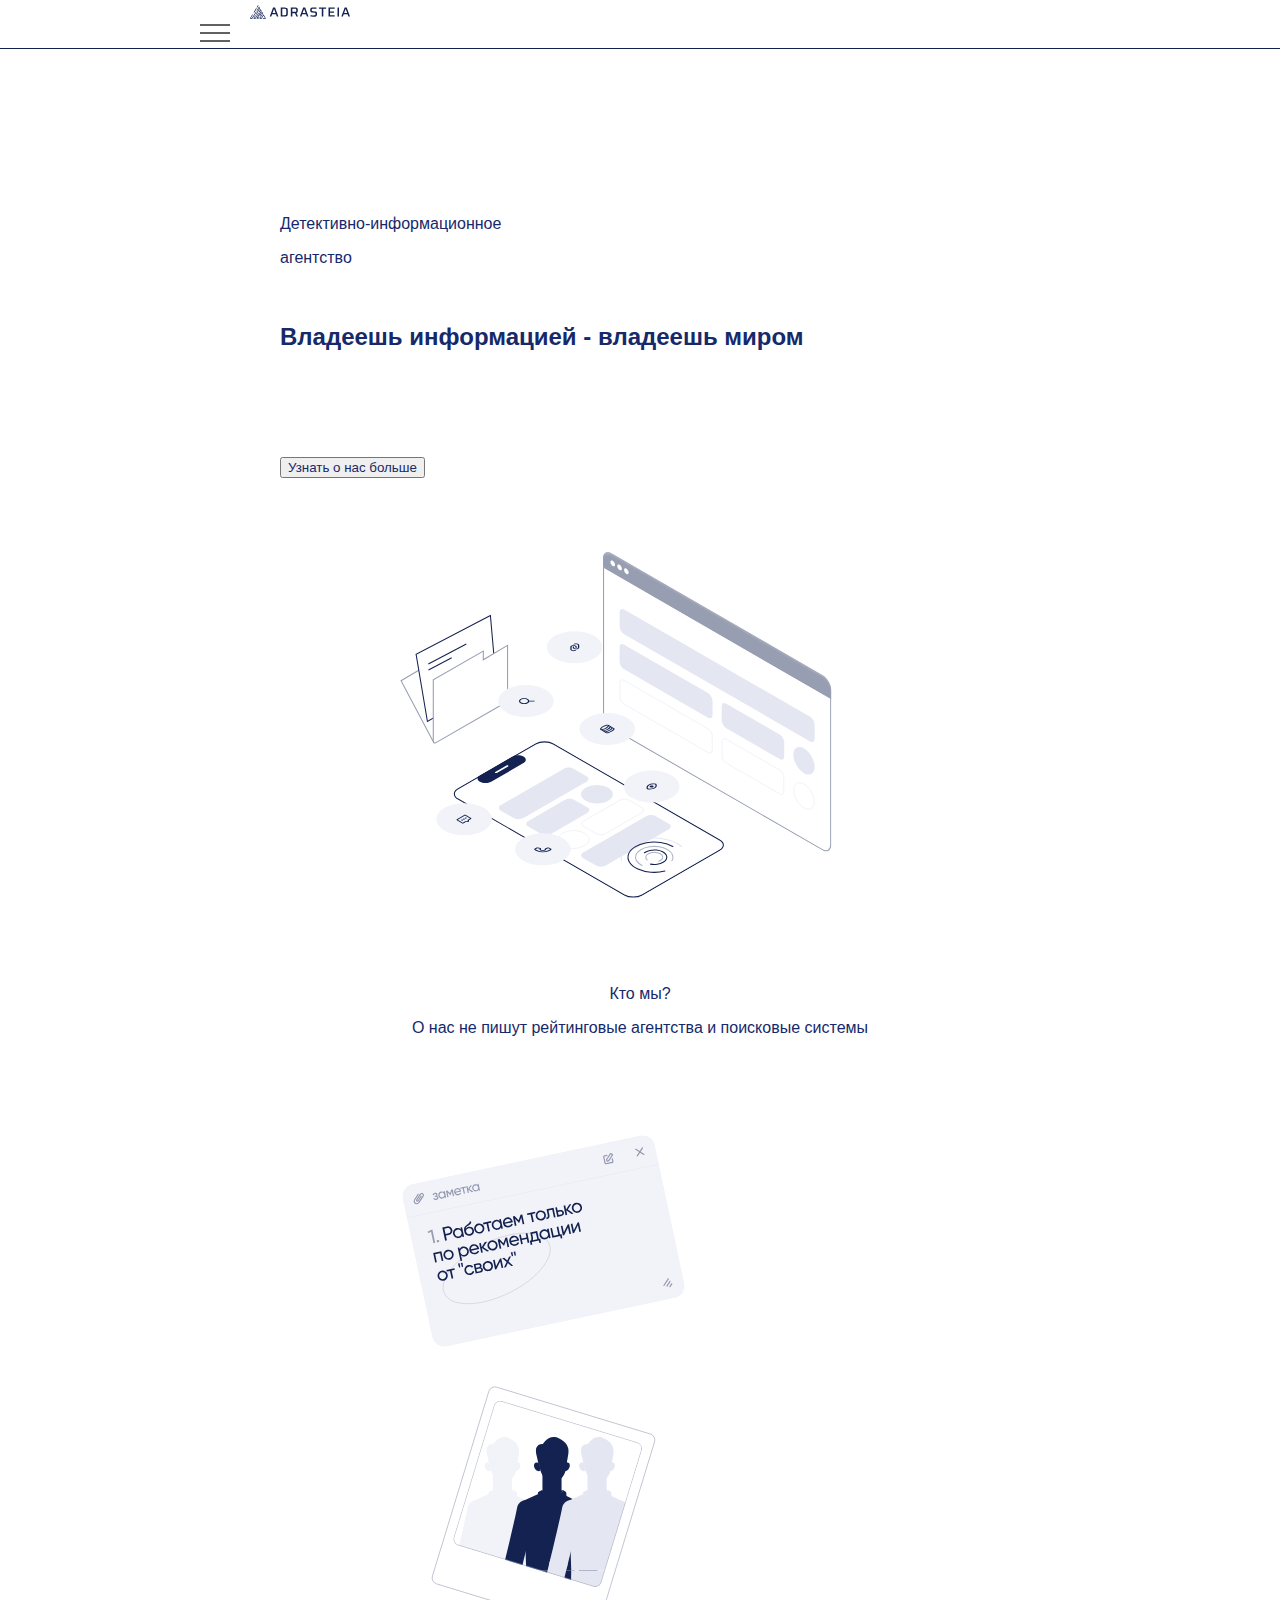
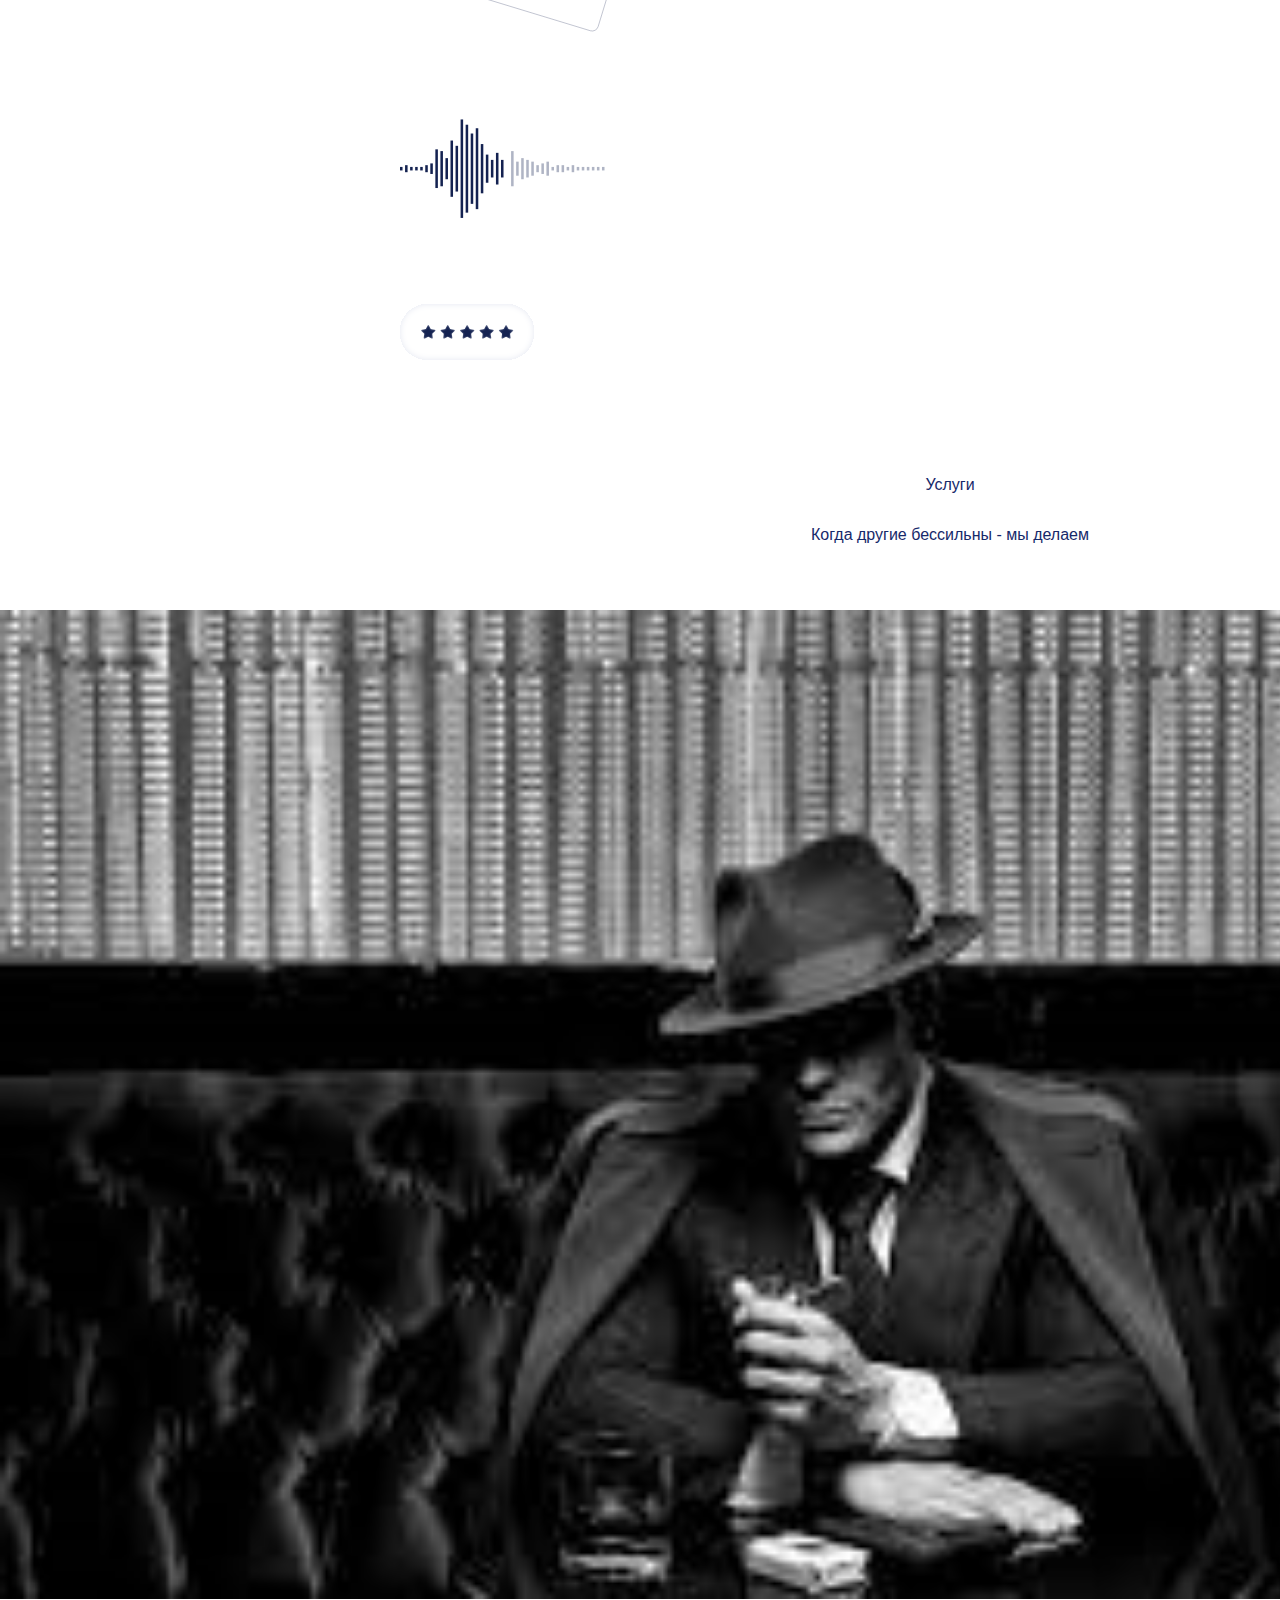
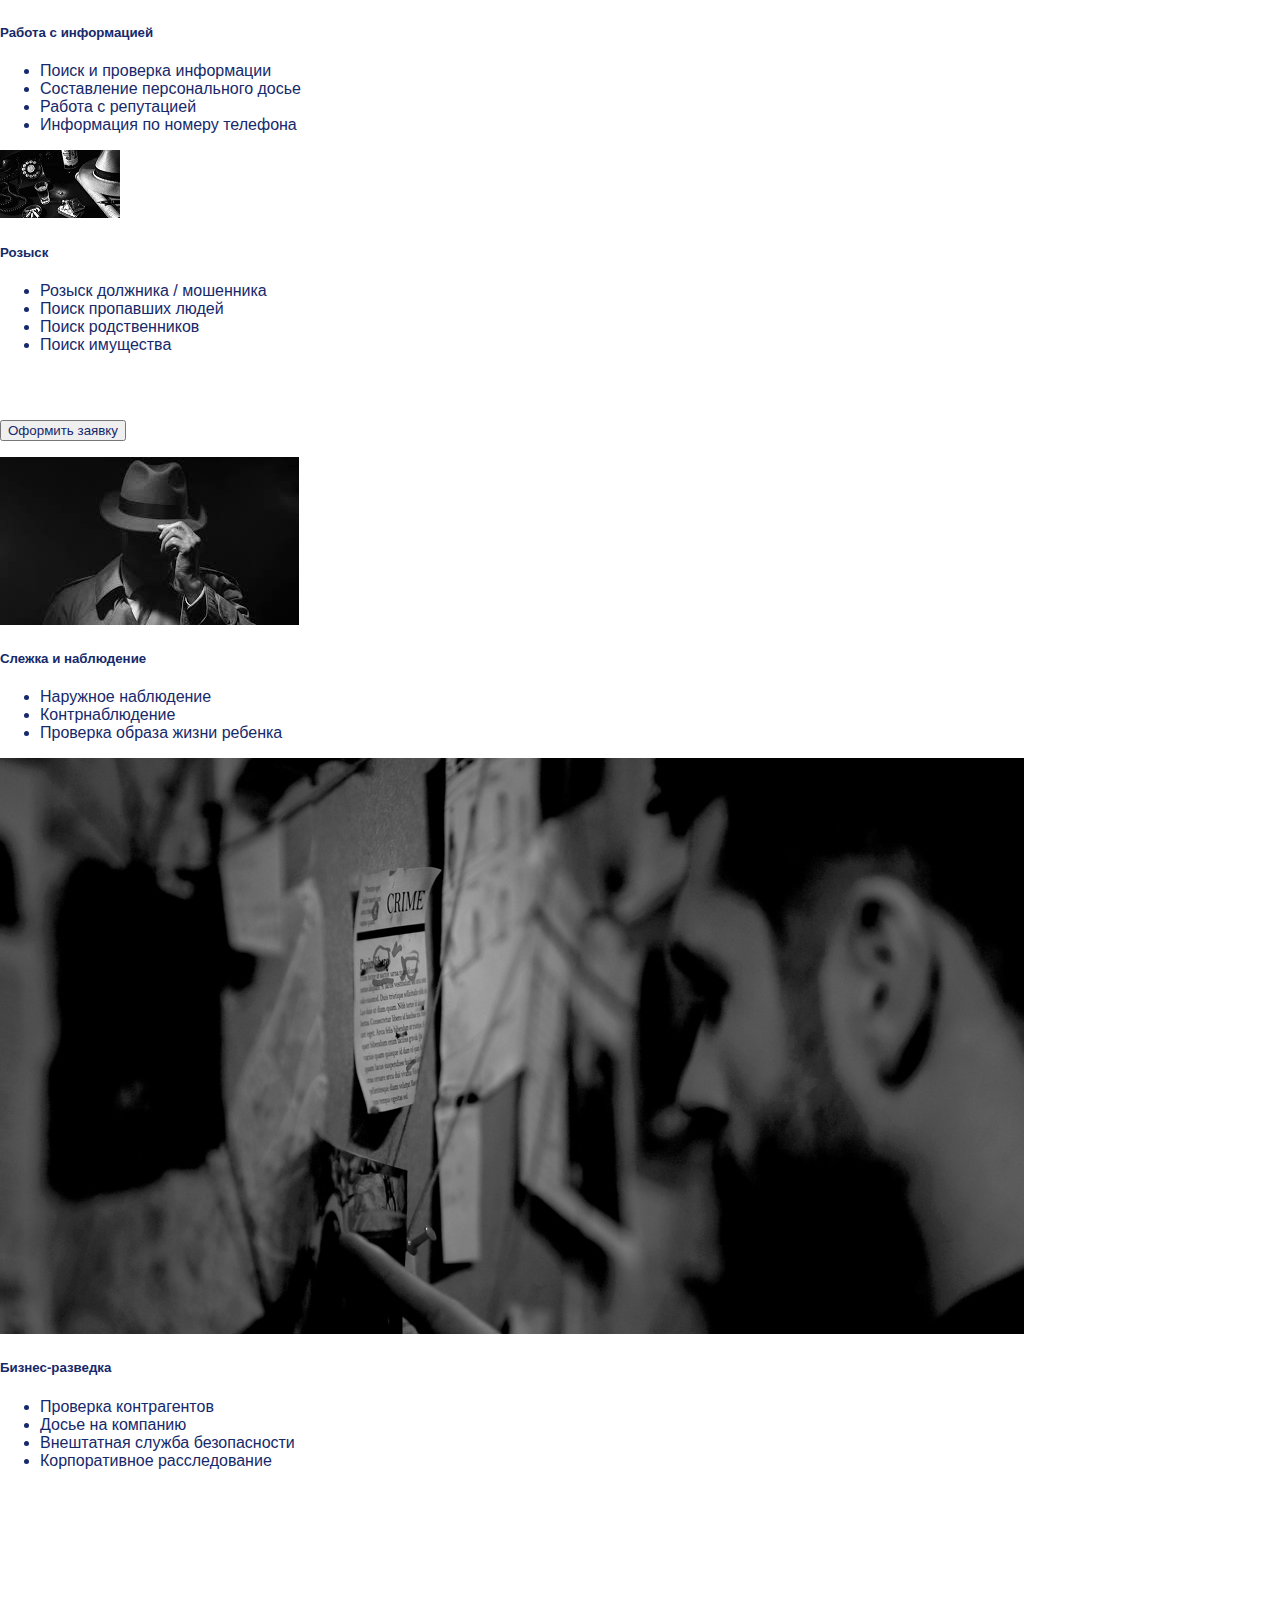
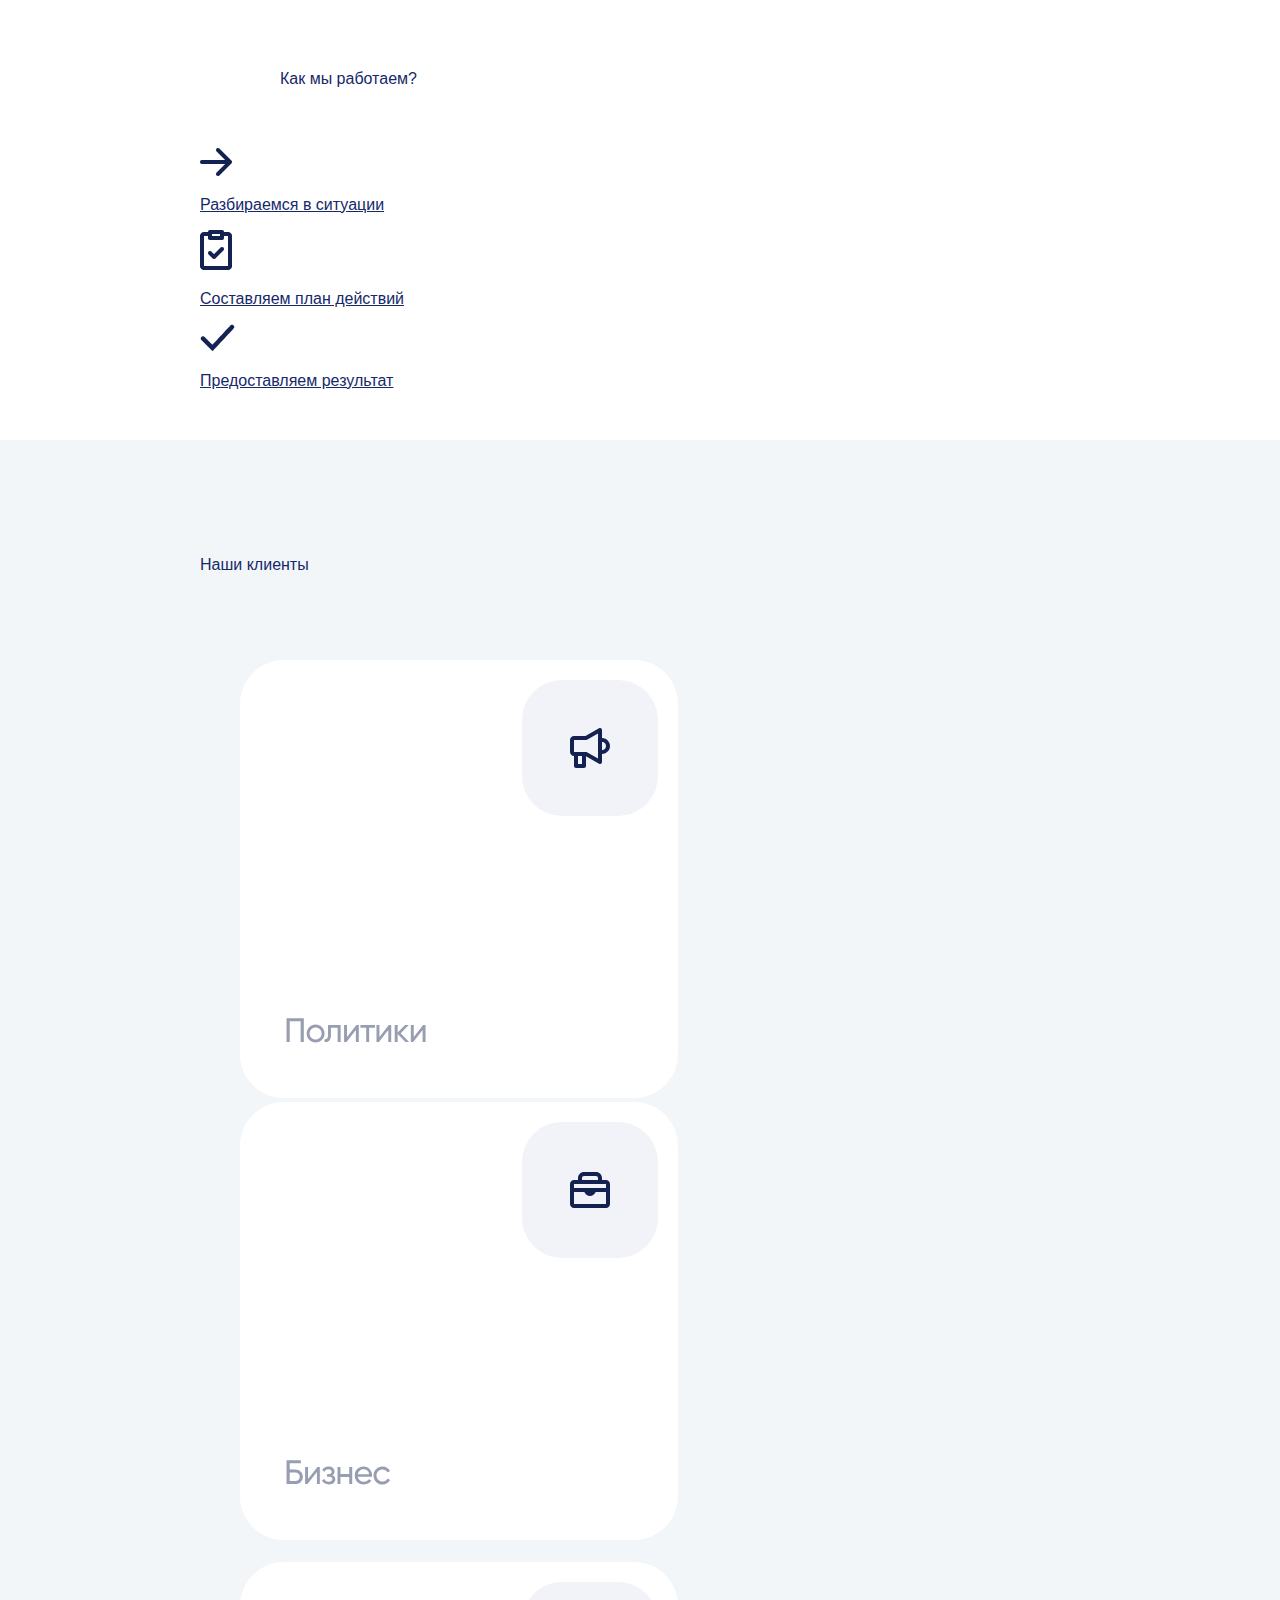
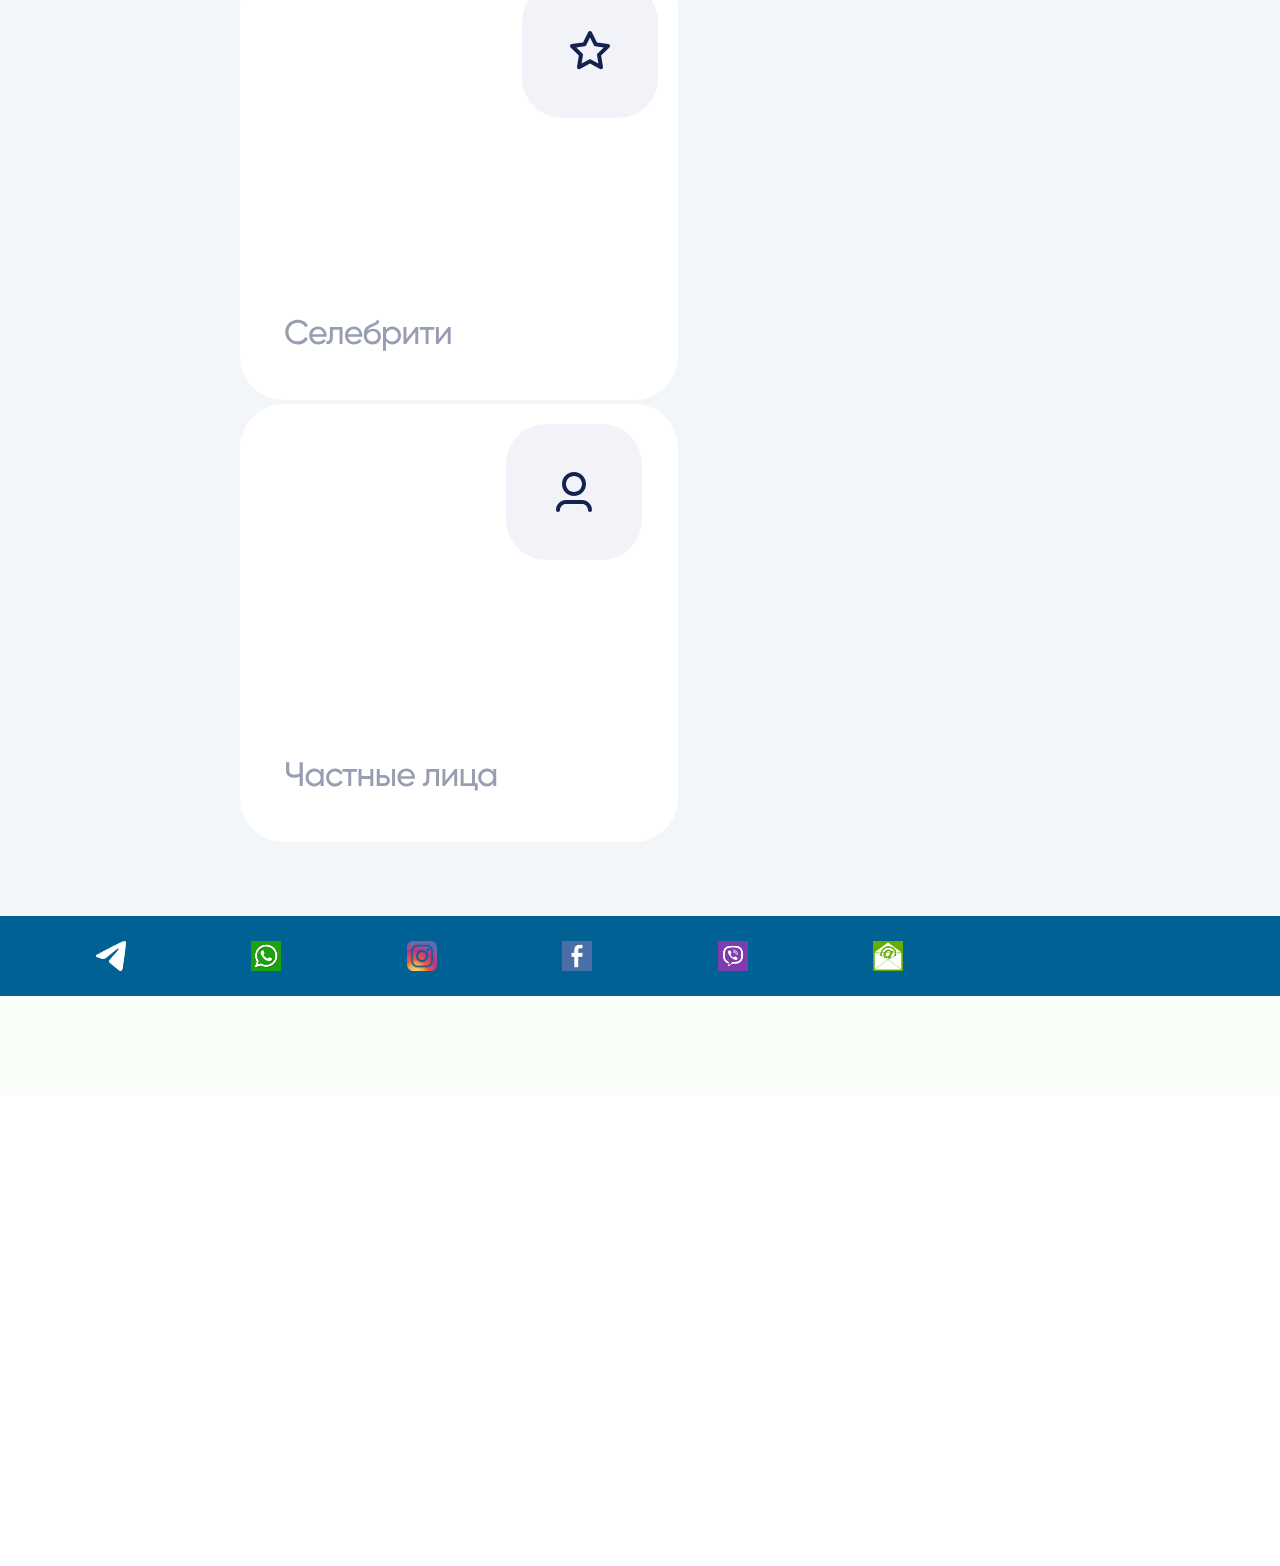
==== commit 695a7278: "Update index.html" ====
--- a/index.html
+++ b/index.html
@@ -70,7 +70,7 @@
           <div class="line"></div>
          <ul class="small_menu">
           <li>
-            <a class="nav-link active" aria-current="page" href="../Exam/list2.html">О нас</a>
+            <a class="nav-link active" aria-current="page" href="list2.html">О нас</a>
           </li>
           <li class="nav-item">
             <a class="nav-link active" aria-current="page" href="#our_services">Услуги</a>
@@ -106,7 +106,7 @@
             <p class=" h1 text-black-50">агентство</p></p>
             <h6 class="text-black-50">Владеешь информацией - владеешь миром</h6>
             <form>
-            <button type="button" class="btn btn-outline-secondary" onClick='location.href="../Exam/list2.html"'>Узнать о нас больше</button>
+            <button type="button" class="btn btn-outline-secondary" onClick='location.href="list2.html"'>Узнать о нас больше</button>
           </form>
           </div>
         <div class="image-content">
--- a/EXAM.css
+++ b/EXAM.css
@@ -174,7 +174,7 @@
 }
 
 .footer {
-    height: 250px;
+    height: 650px;
     position: absolute;
     width:1920px;
 }
@@ -185,7 +185,7 @@
     clear: both;
     text-align: center;
 }
-.socfoot>a>img {width: 50px; height: 50px;}
+.socfoot>a>img {width: 70px; height: 70px;}
 .socfoot>a>img:first-child {margin: 25px 25px 25px 5%;}
 .socfoot>a>img:nth-child(2) {margin-left: 0}
 .socfoot>a>img:nth-child(3) {margin-left: 0}
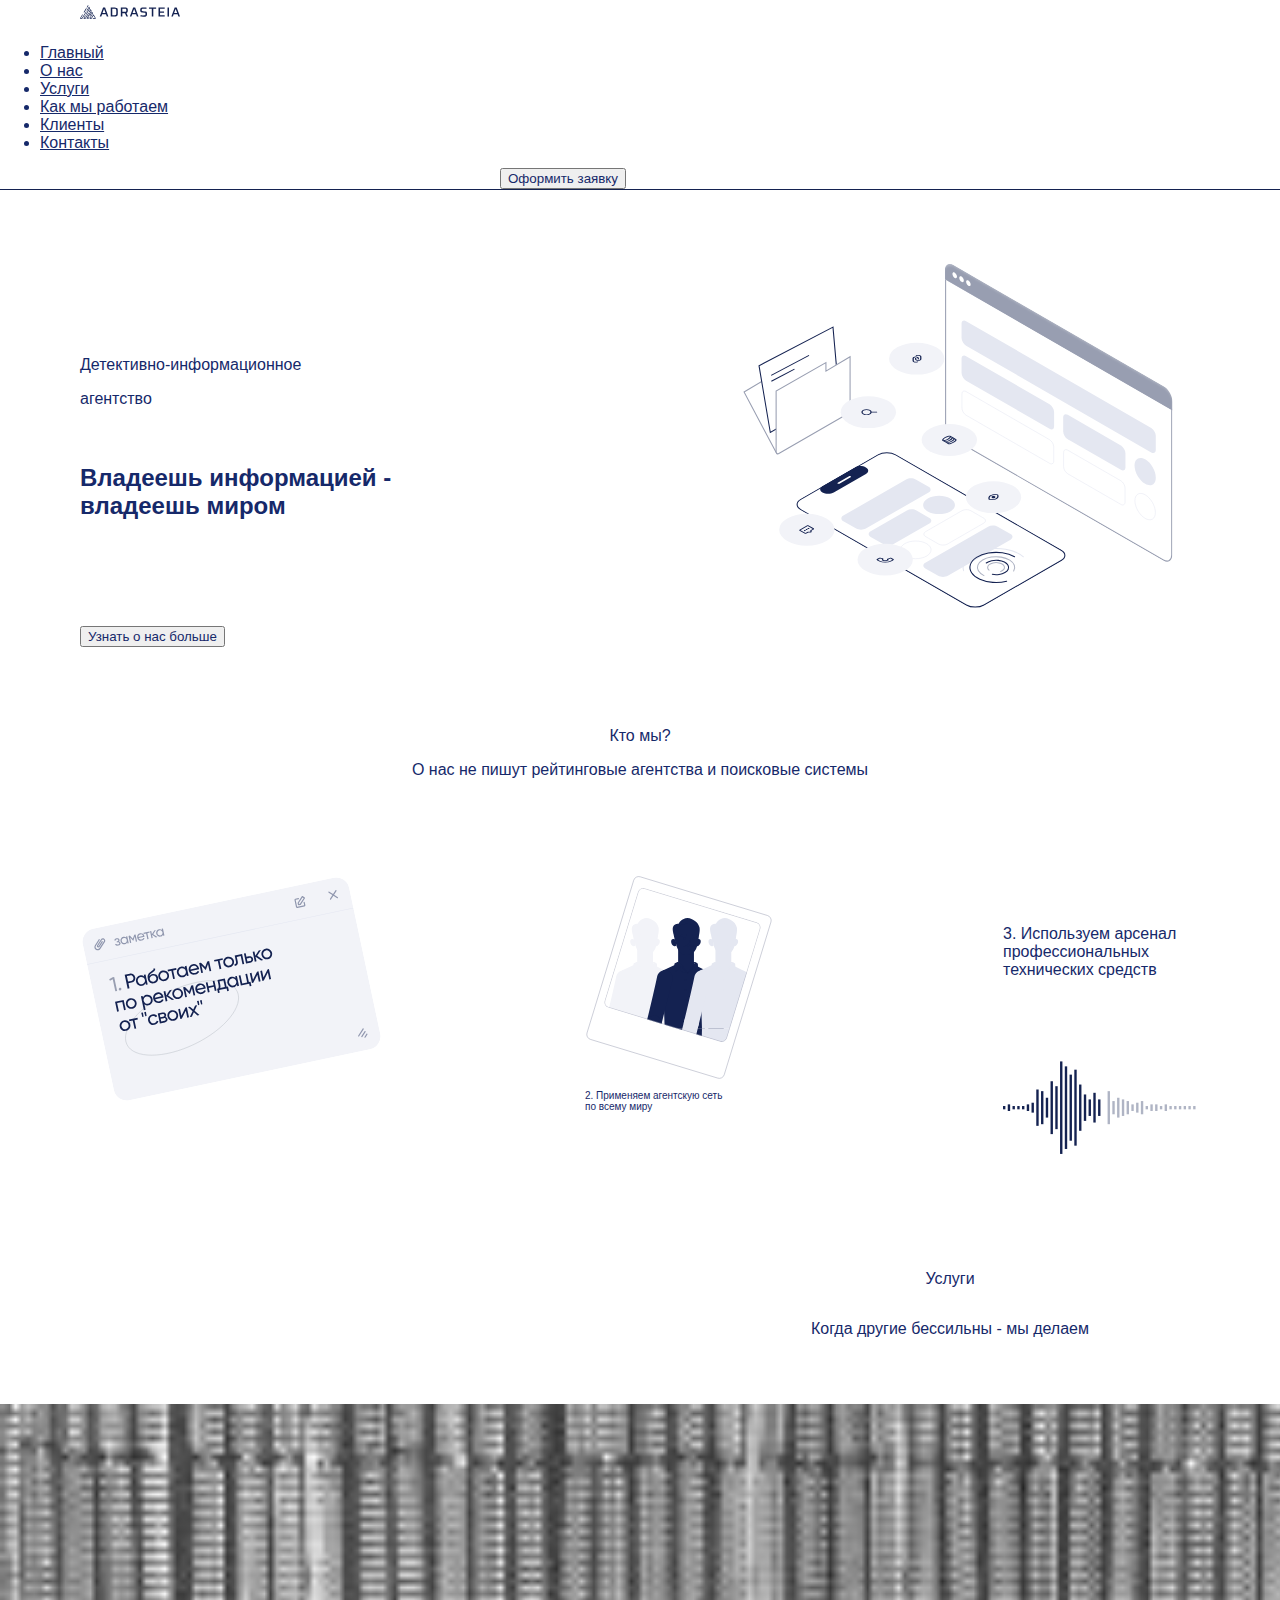
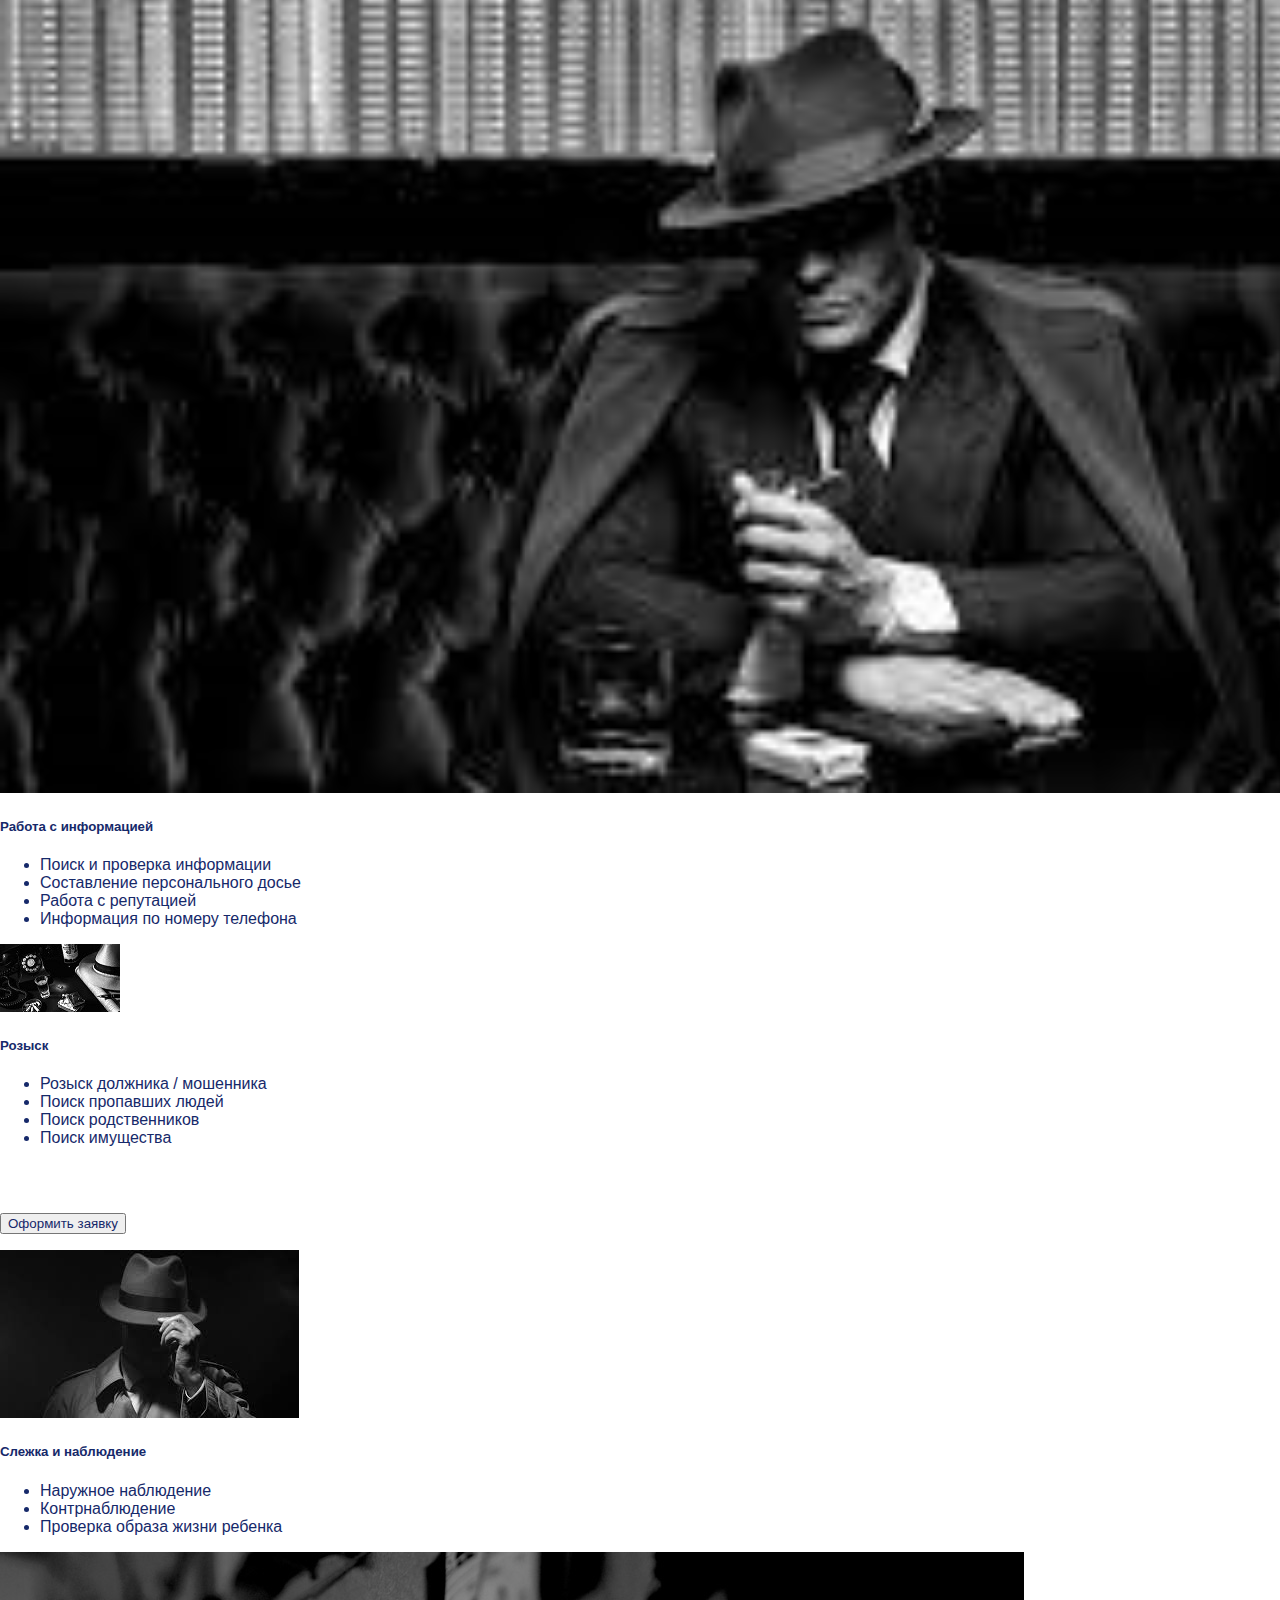
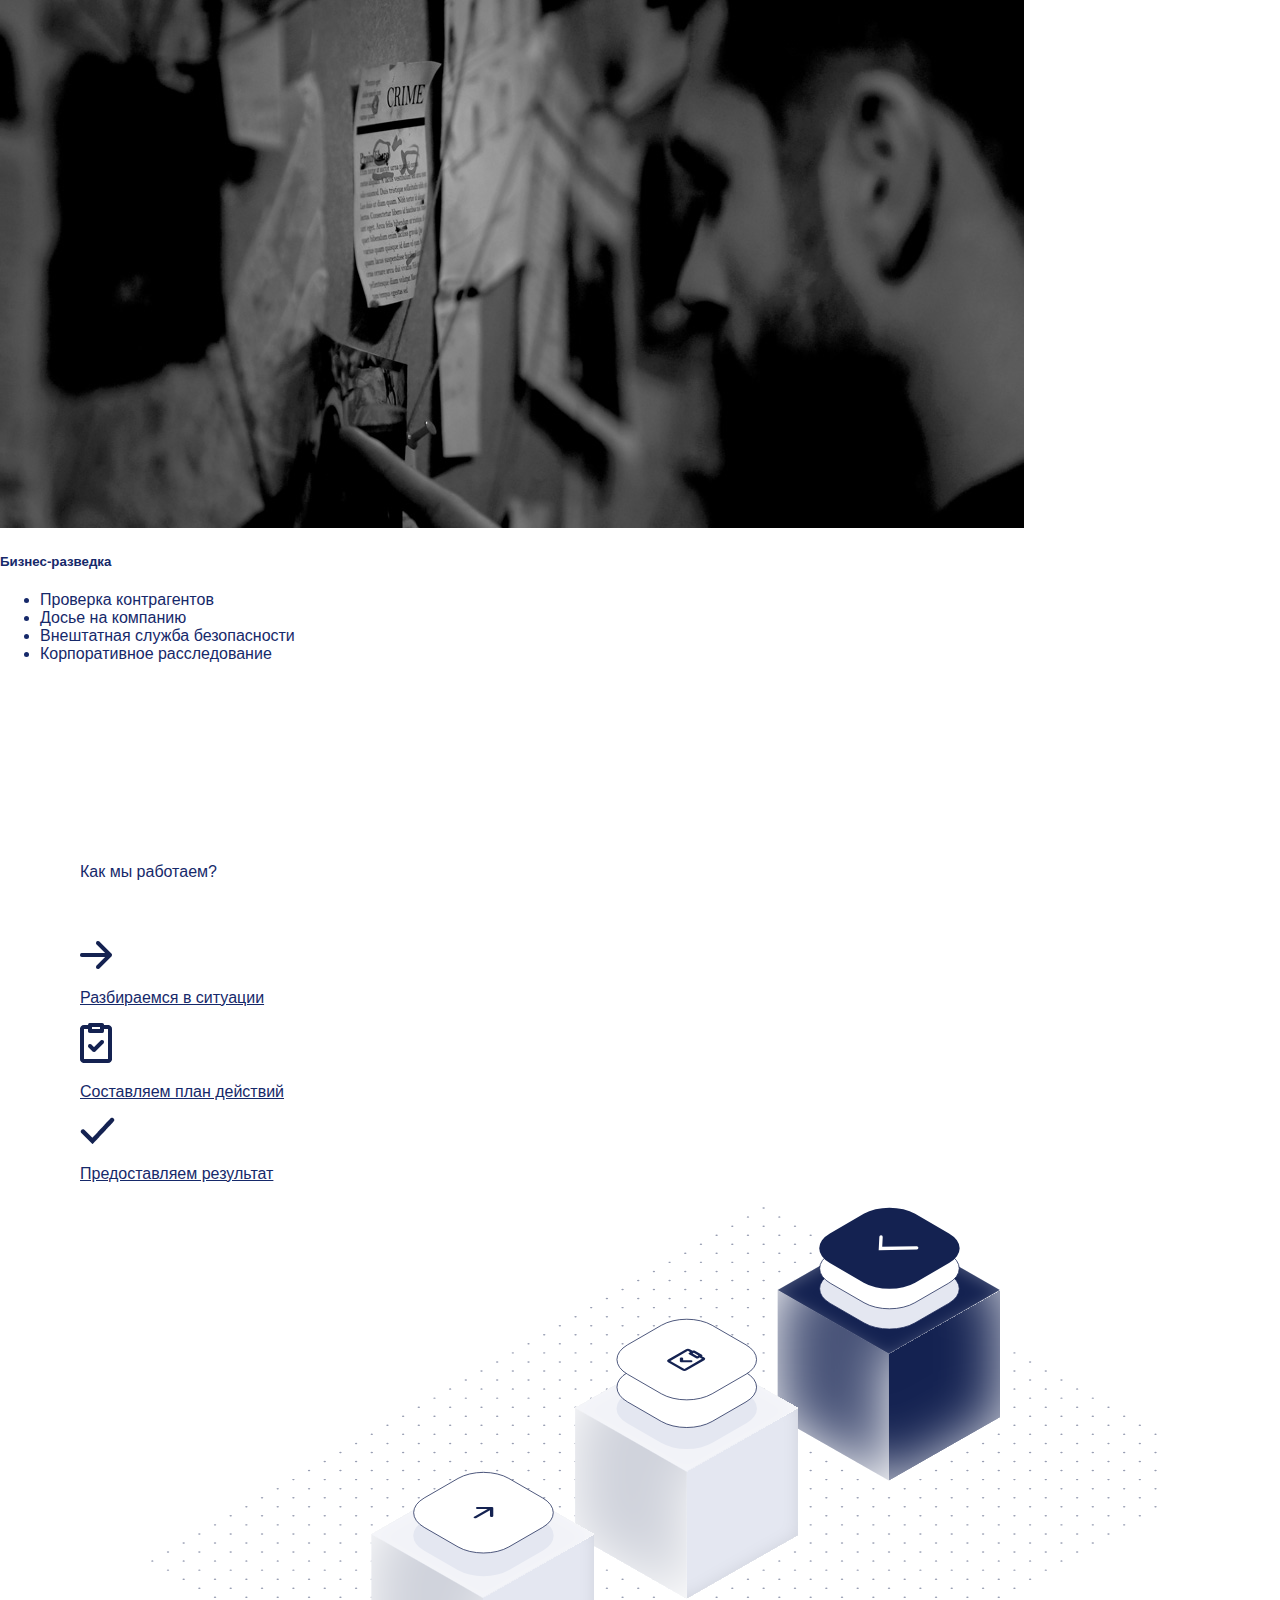
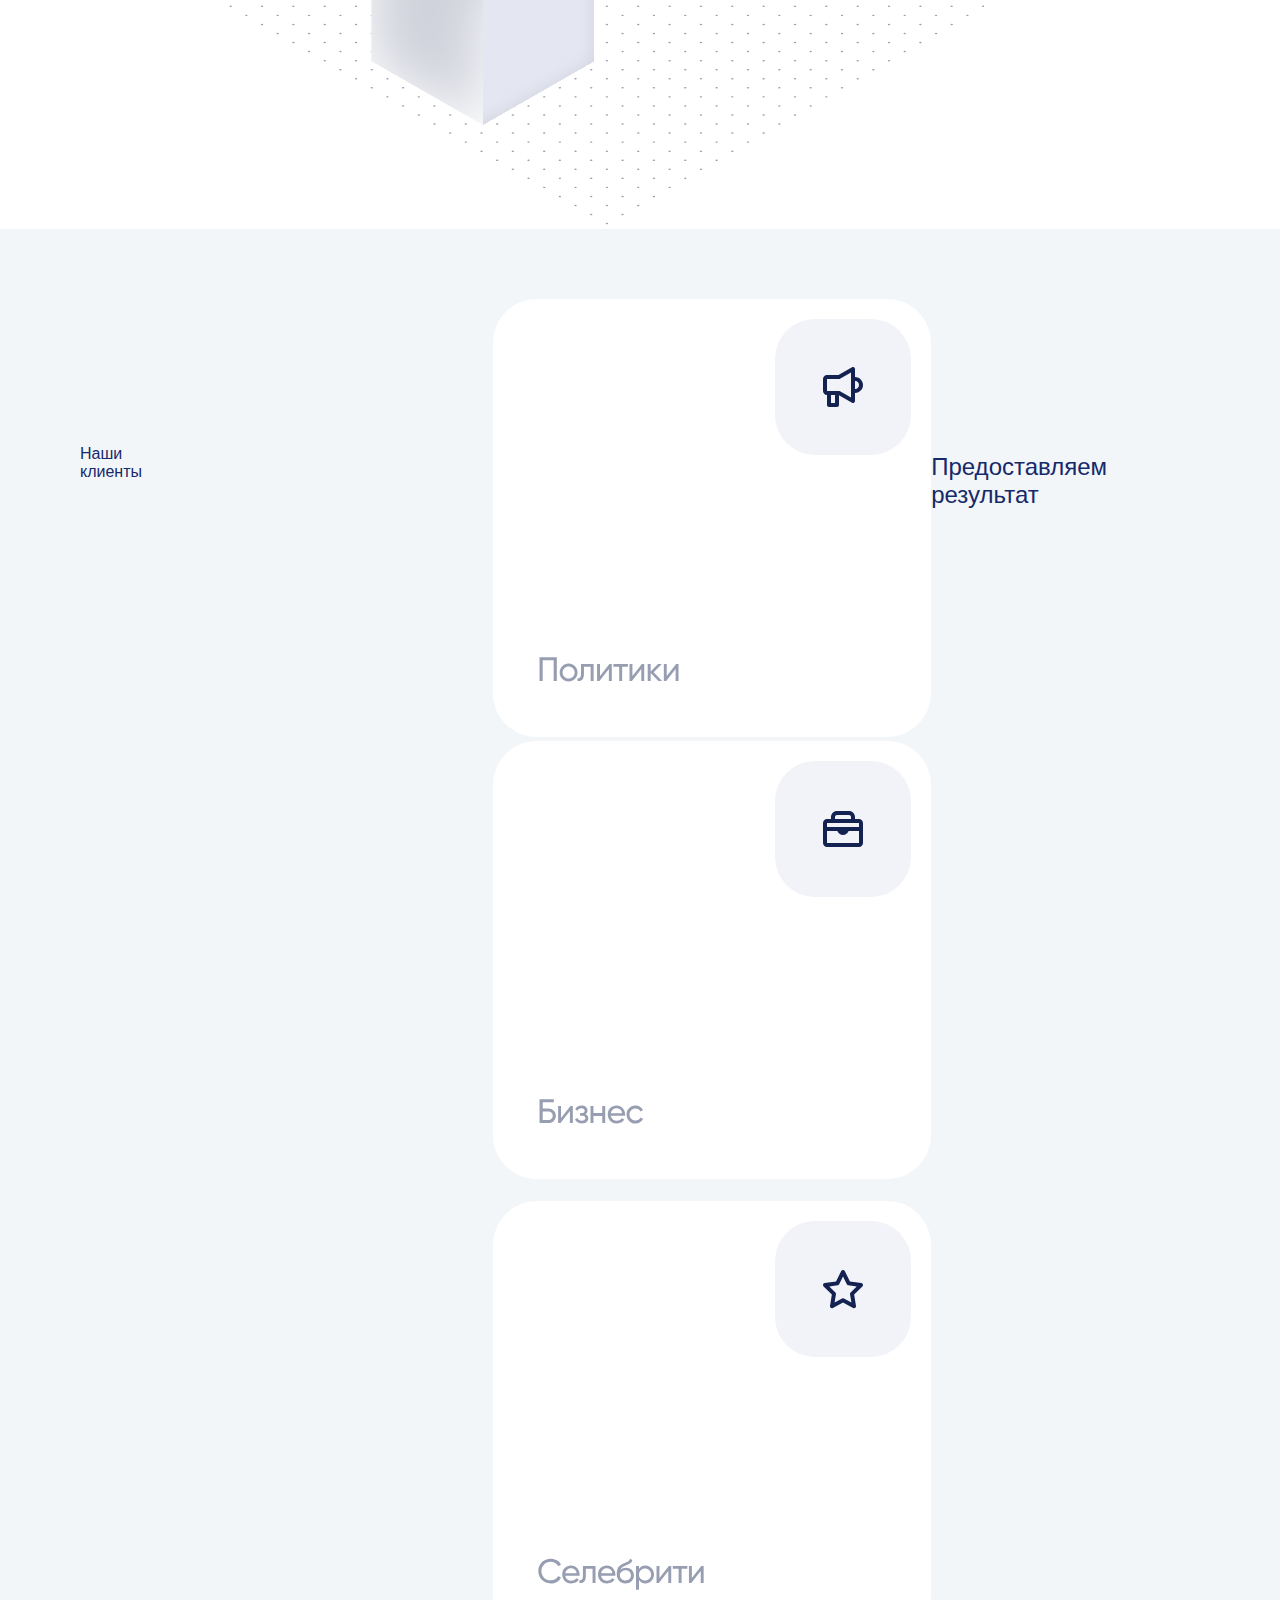
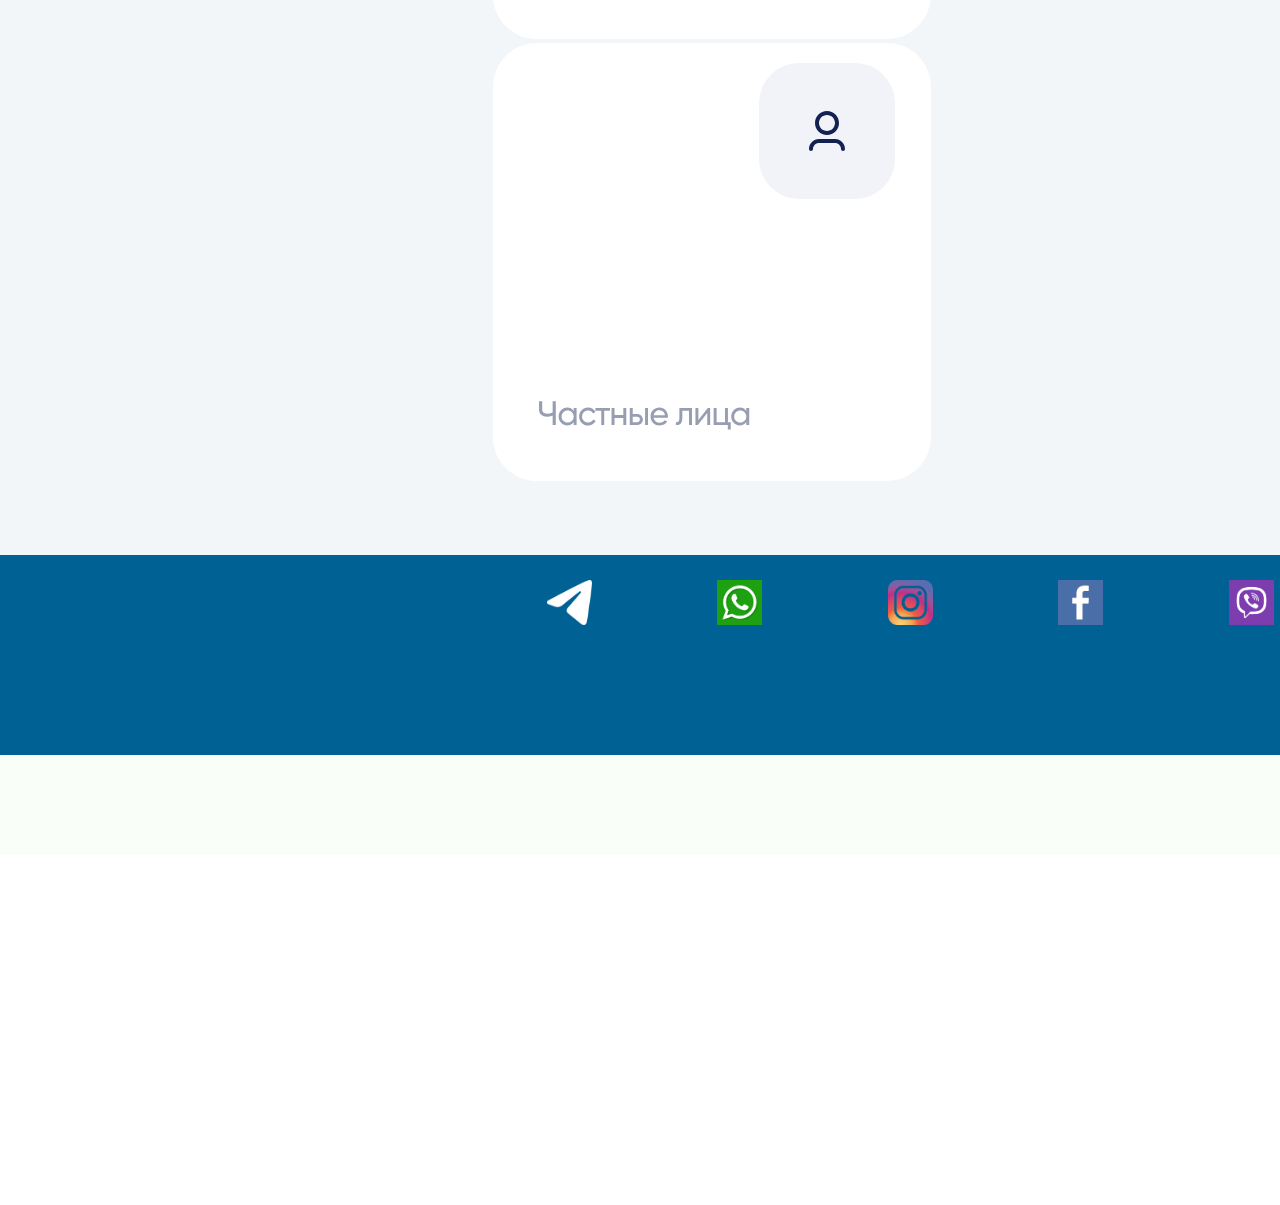
==== commit 2ec32e56: "Update index.html" ====
--- a/index.html
+++ b/index.html
@@ -58,12 +58,12 @@
               <span></span>
             </label>
             <ul class="menu__box">
-              <li><a class="menu__item" href="../Exam/index.html">Главная</a></li>
-              <li><a class="menu__item" href="../Exam/list2.html">О нас</a></li>
+              <li><a class="menu__item" href="../index.html">Главная</a></li>
+              <li><a class="menu__item" href="../list2.html">О нас</a></li>
               <li><a class="menu__item" href="#how_we_work">Как мы работаем</a></li>
               <li><a class="menu__item" href="#clients">Клиенты</a></li>
               <li><a class="menu__item" href="#contacts">Контакты</a></li>
-              <li><a class="menu__item" href="../registration_form.html">Оформить заявку</a></li>
+              <li><a class="menu__item" href="registration_form.html">Оформить заявку</a></li>
             </ul>
           </div>
         
@@ -82,7 +82,7 @@
             <a class="nav-link active" aria-current="page" href="#clients">Клиенты</a>
           </li>
           <li class="nav-item">
-            <a class="nav-link active" href="../registration_form.html">Оформить заявку</a></li>
+            <a class="nav-link active" href="registration_form.html">Оформить заявку</a></li>
            
             <div class="dropdown">
               <button onclick="myFunction()" class="dropbtn">Связаться с нами</button>
@@ -176,7 +176,7 @@
                         <li> Поиск имущества</li>
                     </ul>
                     <form> 
-                    <button type="button" class="btn btn-primary" onClick='location.href="../registration_form.html"'>Оформить заявку</button>
+                    <button type="button" class="btn btn-primary" onClick='location.href="registration_form.html"'>Оформить заявку</button>
                   </form>
                   </p>
               </div>
@@ -298,6 +298,6 @@
 </footer>
 
 
-<script src="../Exam/gamburger.js"></script>
+<script src="gamburger.js"></script>
 </body>
 </html>
--- a/EXAM.css
+++ b/EXAM.css
@@ -179,13 +179,13 @@
     width:1920px;
 }
 .socfoot {
-    height: 100px;
+    height: 200px;
     width: 100%;
     background-color: #006294;
     clear: both;
     text-align: center;
 }
-.socfoot>a>img {width: 70px; height: 70px;}
+.socfoot>a>img {width: 45px; height: 45px;}
 .socfoot>a>img:first-child {margin: 25px 25px 25px 5%;}
 .socfoot>a>img:nth-child(2) {margin-left: 0}
 .socfoot>a>img:nth-child(3) {margin-left: 0}
@@ -199,7 +199,7 @@
     clear: both;
 }
 
-@media screen and (min-width:1900px){
+@media screen and (min-width:1024px){
 .small_menu{
     display: none;
 }
@@ -217,7 +217,7 @@
 }
 }
 
-@media screen and (min-width:769px) and (max-width: 1910px)
+@media screen and (min-width:769px) and (max-width: 1024px)
 {
     .small_menu{
         display: none;
